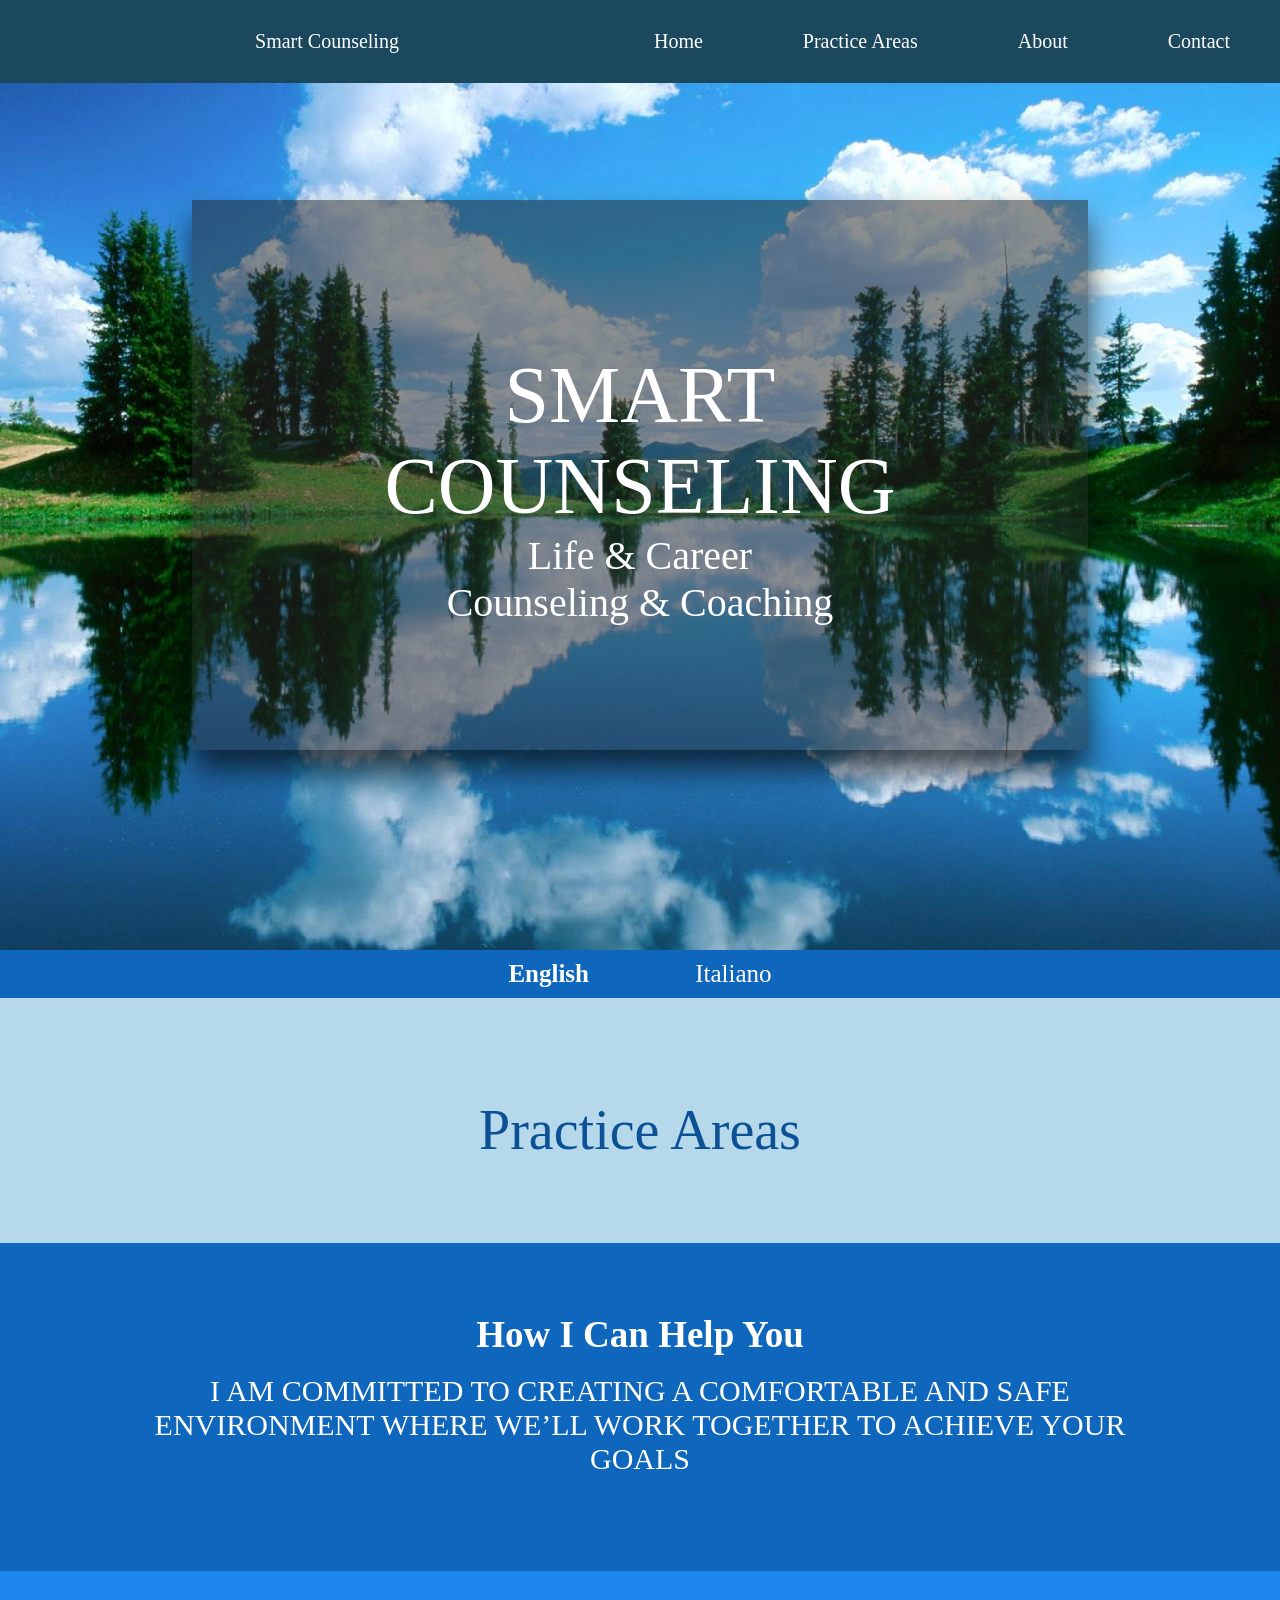
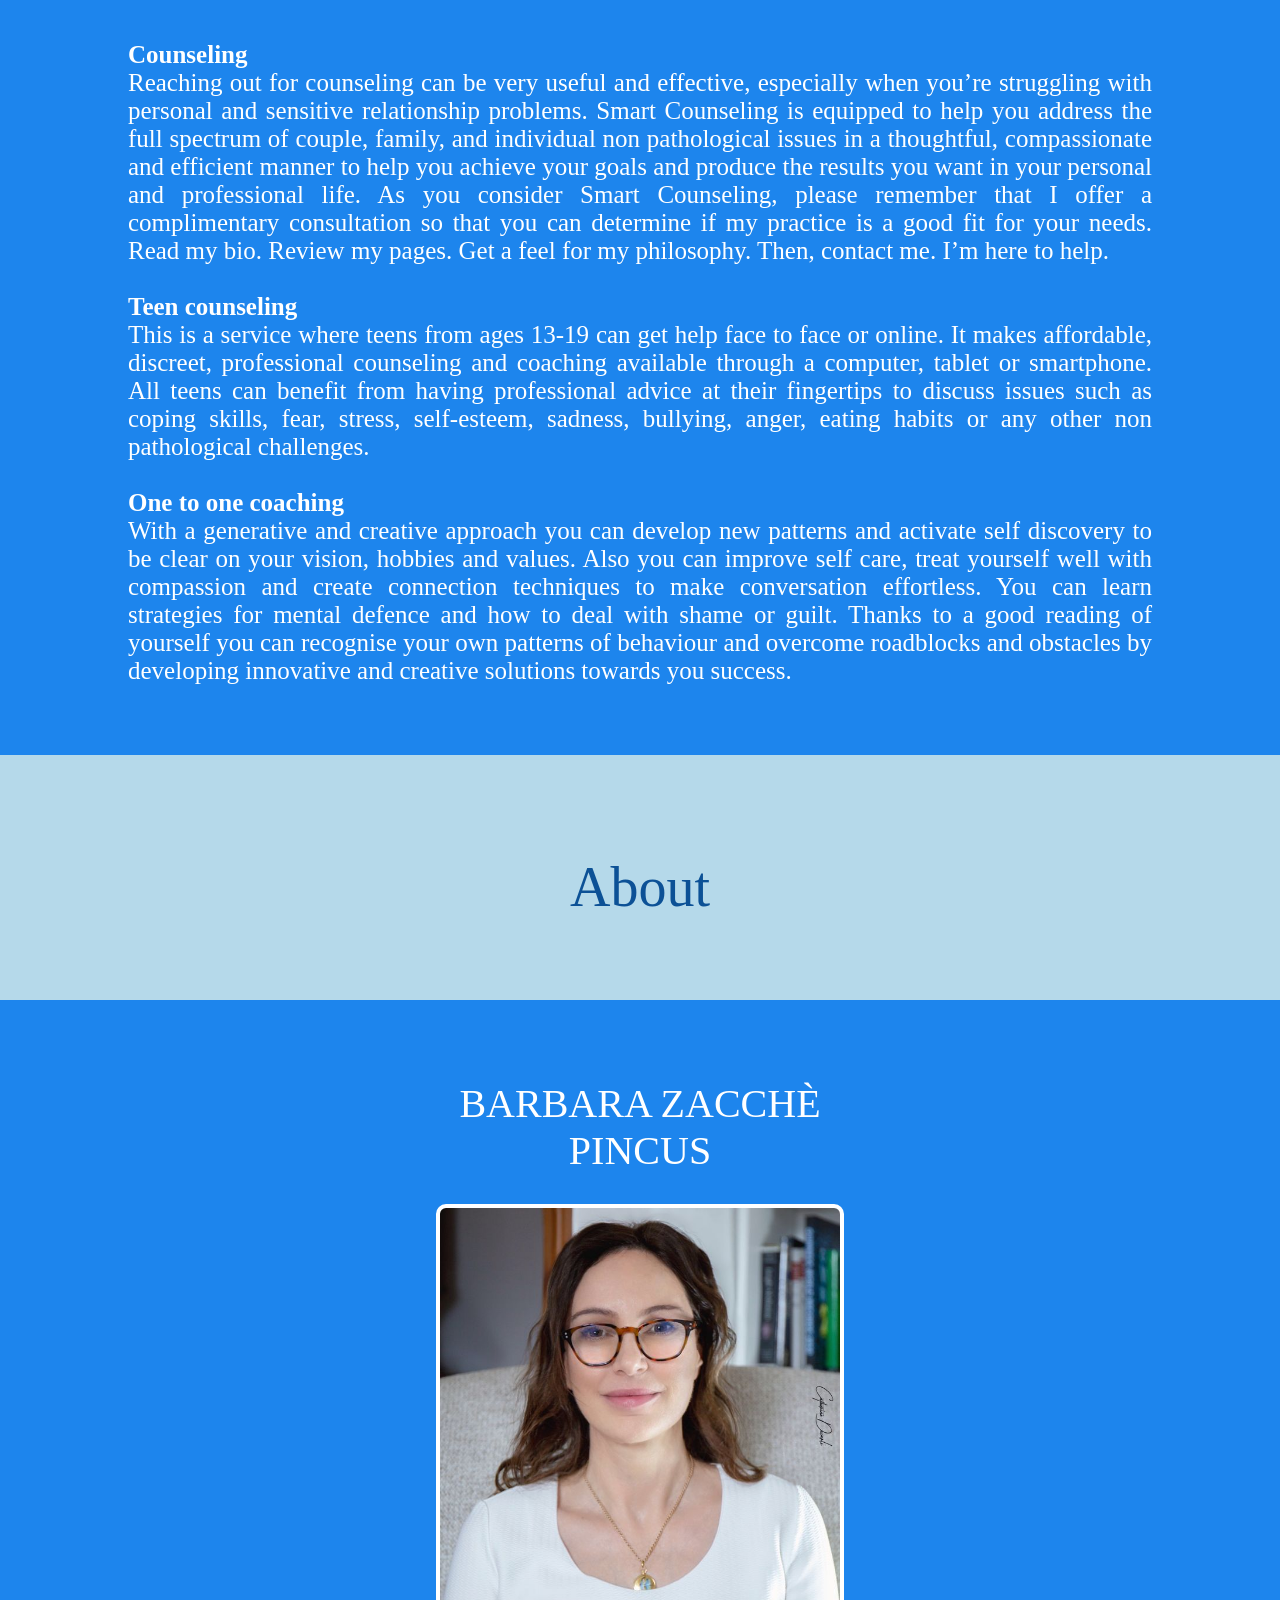
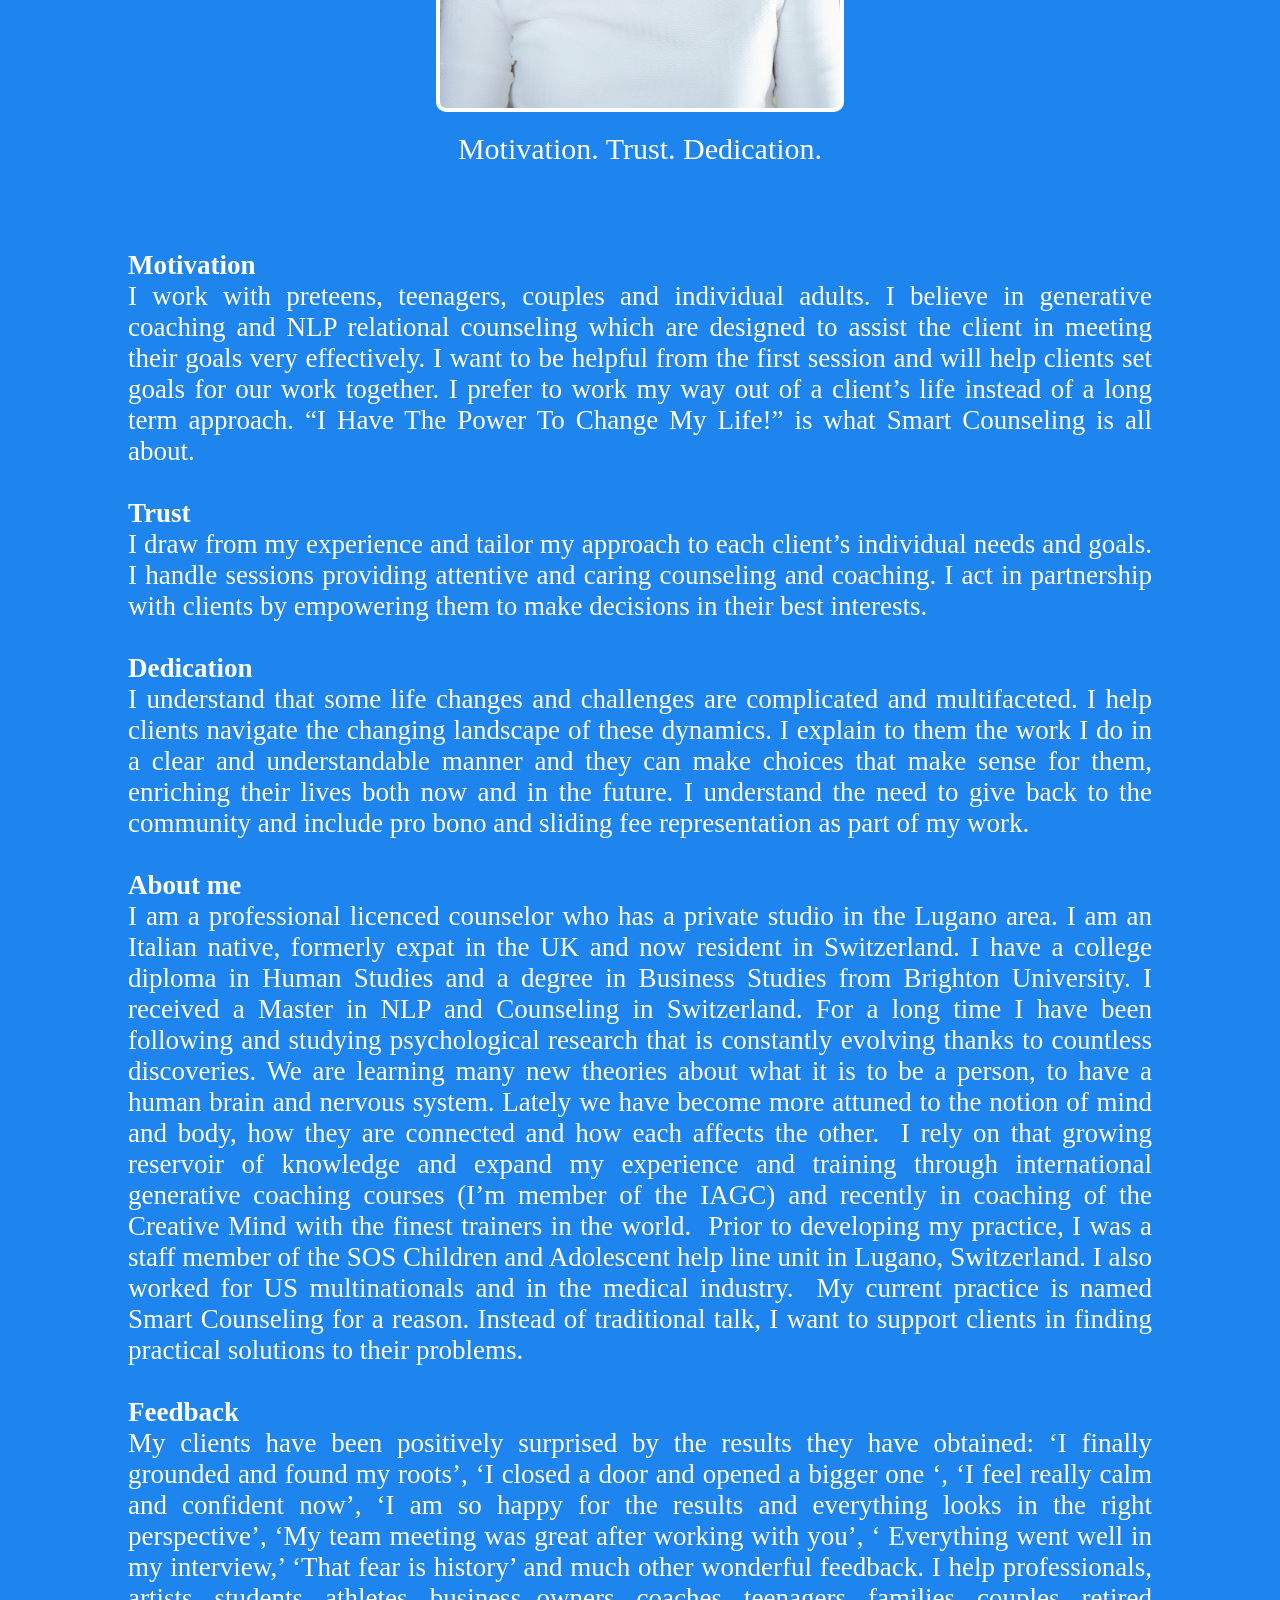
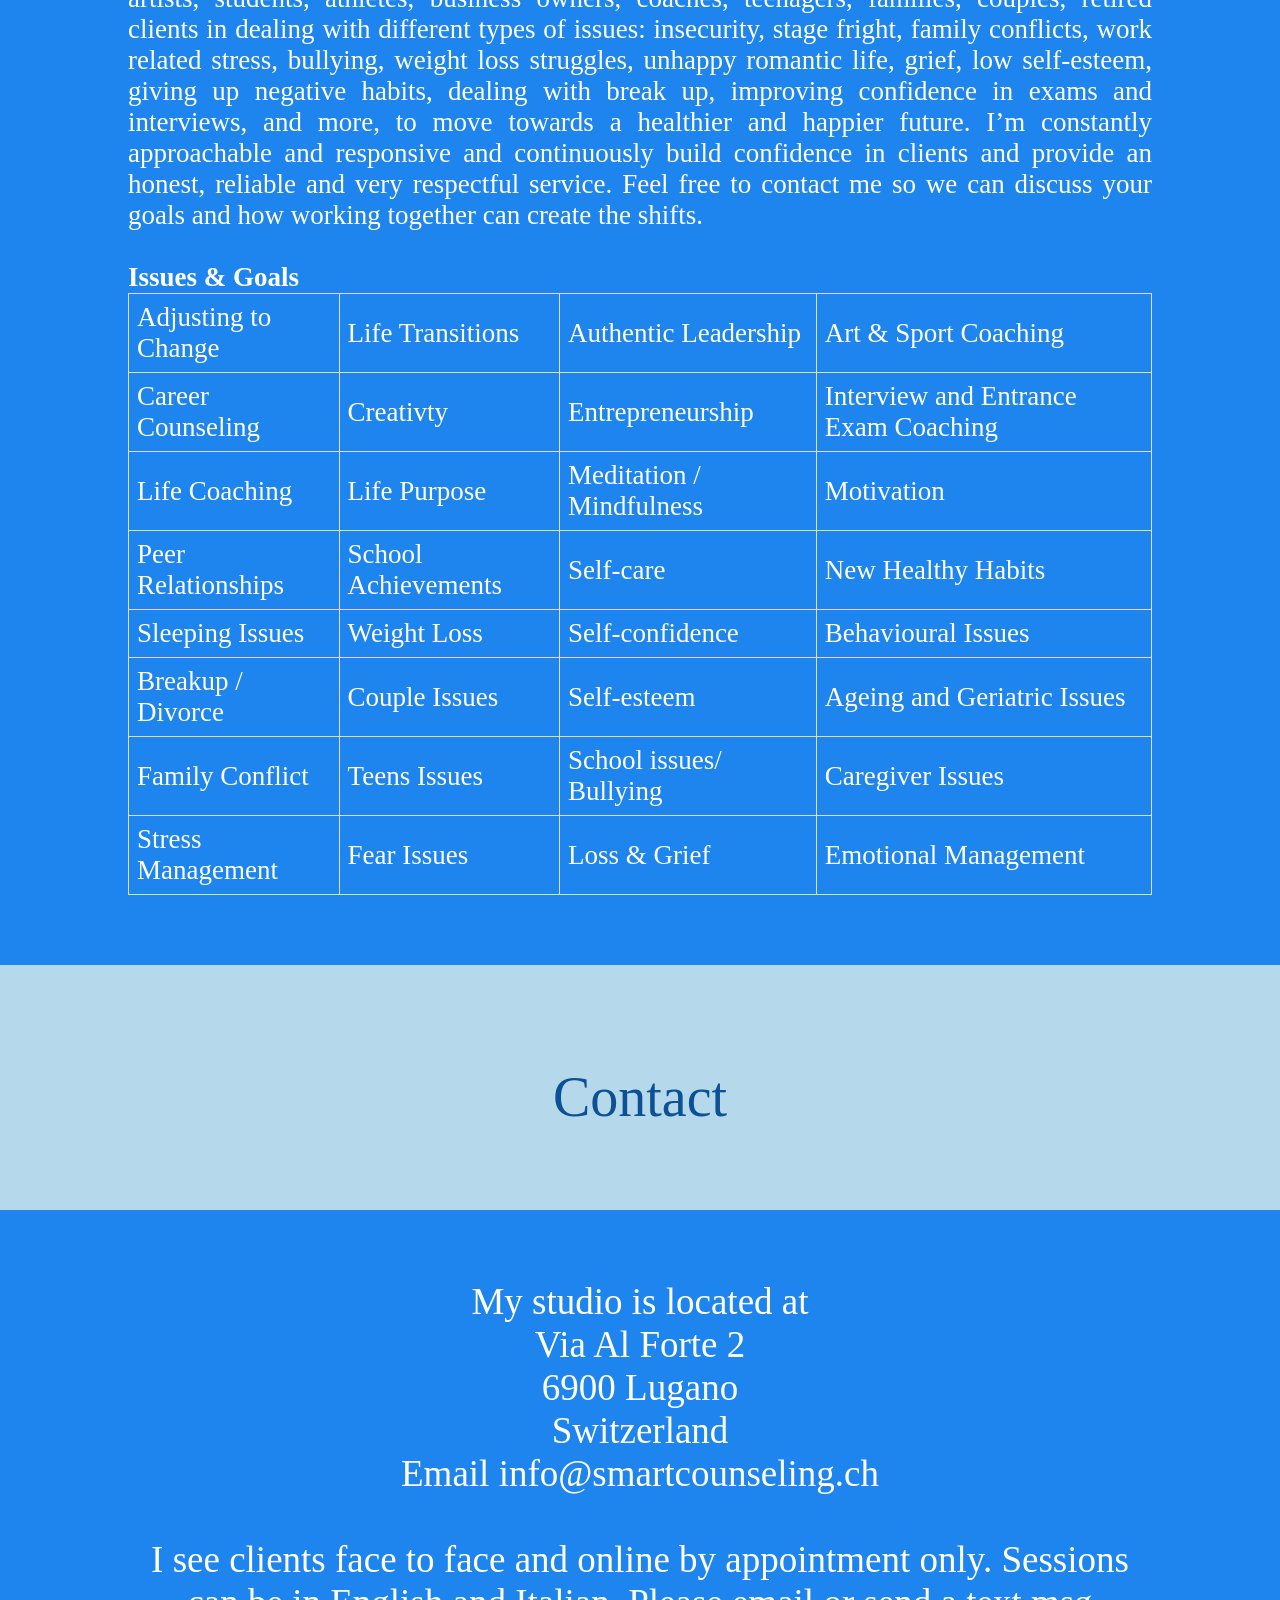
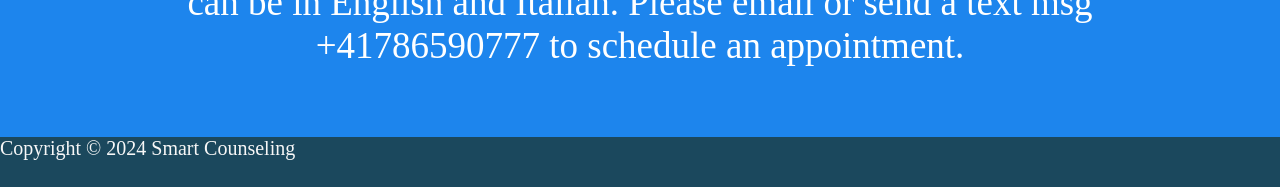
==== index.html @ 9018568b "Add files via upload" ====
<!DOCTYPE html>
<html>
  <head>
    <title>Smart Counseling</title>
    <meta name="description:" content="Counseling">
    <meta name="keywords:" content="counseling">
    <meta charset = "utf-8">
    <link rel="stylesheet" type="text/css" href="css/style.css">
  </head>
  <div center_mobile>
  <ul>
    <li><a class="active" href="#contact">Contact</a></li>
    <li><a href="#about">About</a></li>
    <li><a href="#practiceareas">Practice Areas</a></li>
    <li><a href="#home">Home</a></li>
    <li> <xc> Smart Counseling </xc></li>
  </ul>
</div>
<section id="home">
  <center>
    <div class="red">
      <div class="blue">
        <div class="purple">
          <h4>SMART COUNSELING</h4>
          <h5>
            Life & Career <br>Counseling & Coaching
          </h5>
        </div>
      </div>
    </div>
  </center>
</section>
<div class="language">
  <strong> English </strong> <a style="text-decoration:none;color:white" href="italian.html">Italiano </a>
</div>
<section id="practiceareas">
    <div class="section">
  </div>
</section>
  <center>
    <div class="white">
      <body> Practice Areas <br> </body>
    </div>
    <section class="help">
        <section class="black">
        <strong> How I Can Help You </strong> <br> </section> <br>
        <section class="black3">
          I AM COMMITTED TO CREATING A COMFORTABLE AND SAFE ENVIRONMENT
          WHERE WE’LL WORK TOGETHER TO ACHIEVE YOUR GOALS </section></section>
          <section class="gray">
        <section class="black2_ita">
<strong> Counseling </strong> <br>
Reaching out for counseling can be very useful and effective, especially when you’re struggling with
personal and sensitive relationship problems. Smart Counseling is equipped to help
you address the full spectrum of couple, family, and individual non pathological
issues in a thoughtful, compassionate and efficient manner to help you achieve your
goals and produce the results you want in your personal and professional life.
As you consider Smart Counseling, please remember that I offer a complimentary
consultation so that you can determine if my practice is a good fit for your needs.
Read my bio. Review my pages. Get a feel for my philosophy. Then, contact me. I’m
here to help.
<br><br>
<strong> Teen counseling </strong><br> This is a service where teens from ages 13-19 can get help face to face or
online. It makes affordable, discreet, professional counseling and coaching available
through a computer, tablet or smartphone. All teens can benefit from having
professional advice at their fingertips to discuss issues such as coping skills, fear,
stress, self-esteem, sadness, bullying, anger, eating habits or any other non
pathological challenges.<br><br>
<strong> One to one coaching</strong> <br>
With a generative and creative approach you can develop new patterns and
activate self discovery to be clear on your vision, hobbies and values. Also you can
improve self care, treat yourself well with compassion and create connection
techniques to make conversation effortless. You can learn strategies for mental
defence and how to deal with shame or guilt. Thanks to a good reading of yourself
you can recognise your own patterns of behaviour and overcome roadblocks and
obstacles by developing innovative and creative solutions towards you success.
</section>
    </section>
  </center>

  <section id="about">
      <div class="section">
    </div>
  </section>
  <center>
    <div class="white">
      <body> About <br> </body>
    </div>
    <div class="about">
      <div class="picturetext">
        BARBARA ZACCHÈ PINCUS
      </div>
      <div class="picture">
      </div>
      <div class="picturedesc">
        Motivation. Trust. Dedication. <br> </div> <br>
        <div class="black2">
          <strong> Motivation </strong><br>
I work with preteens, teenagers, couples and individual adults. I believe in generative
coaching and NLP relational counseling which are designed to assist the client in
meeting their goals very effectively. I want to be helpful from the first session and
will help clients set goals for our work together. I prefer to work my way out of a
client’s life instead of a long term approach. “I Have The Power To Change My
Life!” is what Smart Counseling is all about. <br><br>
<strong> Trust </strong> <br>
I draw from my experience and tailor my approach to each client’s individual needs
and goals. I handle sessions providing attentive and caring counseling and coaching. I act in
partnership with clients by empowering them to make decisions in their best interests.
<br><br>
<strong> Dedication </strong> <br>
I understand that some life changes and challenges are complicated and multifaceted.
I help clients navigate the changing landscape of these dynamics. I explain to them
the work I do in a clear and understandable manner and they can make choices that
make sense for them, enriching their lives both now and in the future.
I understand the need to give back to the community and include pro bono and sliding
fee representation as part of my work.
<br><br>
<strong> About me </strong> <br>
I am a professional licenced counselor who has a private studio in the Lugano area.

I am an Italian native, formerly expat in the UK and now resident in Switzerland.
I have a college diploma in Human Studies and a degree in Business Studies from Brighton University. I received a Master in NLP and Counseling in Switzerland.

For a long time I have been following and studying psychological research that is constantly evolving thanks to countless discoveries. We are learning many new theories about what it is to be a person, to have a human brain and nervous system.
 Lately we have become more attuned to the notion of mind and body, how they are connected and how each affects the other.  I rely on that growing reservoir of knowledge and expand my experience and training through international generative coaching courses (I’m member of the IAGC) and recently in coaching of the Creative Mind with the finest trainers in the world. 

Prior to developing my practice, I was a staff member of the SOS Children and Adolescent help line unit in Lugano, Switzerland. I also worked for US multinationals and in the medical industry.
 My current practice is named Smart Counseling for a reason. Instead of traditional talk, I want to support clients in finding practical solutions to their problems.<br><br>

<strong> Feedback </strong> <br>
My clients have been positively surprised by the results they have obtained: ‘I finally grounded and found my roots’, ‘I closed a door and opened a bigger one ‘, ‘I feel really calm and confident now’, ‘I am so happy for the results and everything looks in the right perspective’, ‘My team meeting was great after working with you’, ‘ Everything went well in my interview,’ ‘That fear is history’ and much other wonderful feedback.

I help professionals, artists, students, athletes, business owners, coaches, teenagers, families, couples, retired clients in dealing with different types of issues: insecurity, stage fright, family conflicts, work related stress, bullying, weight loss struggles, unhappy romantic life, grief, low self-esteem, giving up negative habits, dealing with break up, improving confidence in exams and interviews, and more, to move towards a healthier and happier future.

I’m constantly approachable and responsive and continuously build confidence in clients and provide an honest, reliable and very respectful service.
Feel free to contact me so we can discuss your goals and how working together can create the shifts.
<br><br>
<strong> Issues & Goals</strong> <br>
<table>
  <tr>
   <td>Adjusting to Change</td>
   <td>Life Transitions</td>
   <td>Authentic Leadership</td>
   <td>Art & Sport Coaching</td>
 </tr>
 <tr>
   <td>Career Counseling</td>
   <td>Creativty</td>
   <td>Entrepreneurship</td>
   <td>Interview and Entrance Exam Coaching</td>
 </tr>
 <tr>
   <td>Life Coaching</td>
   <td>Life Purpose</td>
   <td>Meditation / Mindfulness</td>
   <td>Motivation</td>
 </tr>
 <tr>
   <td>Peer Relationships</td>
   <td>School Achievements</td>
   <td>Self-care</td>
   <td>New Healthy Habits</td>
 </tr>

 <tr>
   <td>Sleeping Issues</td>
   <td>Weight Loss</td>
   <td>Self-confidence</td>
   <td>Behavioural Issues</td>
 </tr>

 <tr>
   <td>Breakup / Divorce</td>
   <td>Couple Issues</td>
   <td>Self-esteem</td>
   <td>Ageing and Geriatric Issues</td>
 </tr>

 <tr>
   <td>Family Conflict</td>
   <td>Teens Issues</td>
   <td>School issues/ Bullying</td>
   <td>Caregiver Issues</td>
 </tr>

 <tr>
   <td>Stress Management</td>
   <td>Fear Issues</td>
   <td>Loss & Grief</td>
   <td>Emotional Management</td>
 </tr>
</table>
      </div>
    </div>
  </center>

  <section id="contact">
      <div class="section">
    </div>
  </section>
  <center>
    <div class="white">
      <body> Contact <br> </body>
    </div>
    <div class="contact">
      <div class="black">
  My studio is located at <br>
  Via Al Forte 2<br>
  6900 Lugano<br>
  Switzerland<br>
  Email info@smartcounseling.ch<br><br>

  I see clients face to face and online by appointment only.  Sessions can be in English and Italian.  Please email or send a text msg +41786590777 to schedule an appointment.
      </div>
    </div>
  </center>

<footer id="main-footer">
  <p id="copyright">Copyright &copy; 2024 Smart Counseling</p>

</footer>

</html>
---- css/style.css ----
*{
	margin:0;
	padding:0;
}

html
{
	scroll-behavior:smooth;
}

body{
  background-color:#f3f3f3;
  font-family: "Garamond", serif ;
}

.language{
	font-size:25px;
	color:white;
	width:100%;
	text-align:center;
	background-color:#0F66BD;
	padding: 10px 0;
	word-spacing:4em;
}

.center_mobile
{
		z-index:1;
text-align:center;
width:100%;
display:inline-block;
background-color:red;
}

.red{
	padding-top:200px;
	background-image: url("../images/lago.jpg");
	height:750px;
	background-size:cover;
	background-position:center;
}

.blue{
	box-shadow: 0px 20px 30px 0px rgba(0, 0, 0, .7);
	padding-bottom:350px;
	background: rgba(35, 32, 35, .5);
	height:50px;
	width:70%;
	background-position:center;
	padding-top:150px;
}

.purple{
	height:50px;
	width:70%;
	padding-bottom:100px;
	color:white;
}
.purple h4{
	font-weight: normal;
	font-size:5em;
}

.purple h5{
	font-size:2.5em;
	font-weight: normal;
}

ul {
	width:100%;
	position: fixed;
	display:block;
	text-align: center;
	color: white;
	font-size:20px;
  list-style-type: none;
  margin: 0;
  padding: 0;
  overflow: hidden;
  background-color: #1B485D;
}

li a {
  float: right;
}

li xc{
	display: block;
	color: white;
	padding: 30px 50px;
}

li a {
  display: block;
  color: white;
  padding: 30px 50px;
  text-decoration: none;
}

li a:hover {
	transition:0.3s;
  background-color: #225c77;
}

.white{
	background-color:#B5D9EA;
	padding: 70px 0px;
	color:#0c5196;
	font-size:3.5em;
	height:75px;
	width:100%;
}

.help{
	background-color:#0F66BD;
	padding: 70px 0px;
	color:#333;
}

.gray{
	background-color:#1D85ED;
	padding: 70px 0px;
	color:#333;
	font-size:3.5em;
}

.gray_ita{
	background-color:#1D85ED;
	padding: 70px 0px;
	color:#333;
	font-size:3.5em;
}

.contact{
	background-color:#1D85ED;
	padding: 70px 0px;
	color:#333;
	font-size:3.5em;
}

.black{
	text-align:center;
	font-weight:normal;
	width:80%;
	color:white;
	font-size:37px;
}

.black2{
	text-align:justify;
	font-weight:normal;
	width:80%;
	color:white;
	font-size:25px;
}

.black2_ita{
	text-align:justify;
	font-weight:normal;
	width:80%;
	color:white;
	font-size:25px;
}


.black3{
	text-align:center;
	font-weight:normal;
	width:80%;
	color:white;
	font-size:25px;
	margin-bottom:25px;
}

.picture{
	border: 4px solid white;
	border-radius:10px;
	width:20%;
	padding-top:100px;
	background-image: url("../images/picture.jpg");
	height:300px;
	background-size:cover;
	background-position:center;
}

.about{
	background-color:#1D85ED;
	padding: 70px 0px;
	color:#333;
	font-size:3.5em;
}

.about_ita{
	background-color:#1D85ED;
	padding: 70px 0px;
	color:#333;
	font-size:3.5em;
}

.picturetext{
	padding-bottom:20px;
	color:white;
	margin:10px;
	width:40%;
	font-size:40px;
	font-family: "Garamond", serif;
}

.picturedesc{
	margin:20px;
	text-align:center;
	font-weight:normal;
	width:80%;
	color:white;
	font-size:30px;
}


.section{
	height:30px;
	background-color:#B5D9EA;
}

th, td {
  padding: 8px;
  text-align: left;
  border: 1px solid #ddd;
	border-spacing: 0 2px;
}

table {
  border-collapse: collapse;
  width: 100%;
}

#copyright{
	height:50px;
  background-color: #1B485D;
  font-family: "Garamond", serif;
  color:#f7f7f7;
  font-size:20px;
}

@media(min-width:1600px){
	.picture {
		height:300px;
		width:300px;
	}
}

	@media(max-width:1400px){
		.black2{
			font-size:27px;
		}
		.picture{
			height:400px;
			width:400px;
		}
		.black3{
			font-size:30px;
		}
	}

	@media(max-width:1100px){
		.language{
			font-size:45px;
		}
		#copyright{
			font-size: 50px;
			padding: 20px;
		}
		.picturetext{
			font-size:55px;
		}
		ul {
			height: 0px;
		}
		.picturedesc{
			font-size:50px;
		}
		.white{
			font-size:5em;
		}
		.black2{
			font-size:50px;
		}
		.black2_ita{
			font-size:50px;
		}
		.purple h4{
			font-size:3em;
		}
		.purple h5{
				font-size:2em;
		}
		.black3{
			font-size:55px;
		}
		.black {
			font-size:50px;
		}
	}

	@media(max-width:1000px){
		.red{
			padding-top:300px;
		}
		.blue {
			width:100%;
		}
		table, th,td{
			padding:0px;
			font-size:30px;
		}
		.purple h4{
			font-size:5em;
		}
		.purple {
			width:100%;
		}
		.purple h5{
				font-size:3.5em;
			}
		ul {
			font-size:28px;
		}
		li a{
			padding: 50px 50px;
		}
		li xc{
			width:0%;
			padding: 50px 50px;
			font-size:0px;
		}
	}

	@media(max-width:800px){
		.black2_ita{
			font-size:40px;
		}
		.black2{
			font-size:40px;
		}
		ul {
			font-size:20px;
		}
		li a{
			padding: 30px 25px;
		}
		li xc{
			padding: 30px 25px;
		}
		.purple h4{
			font-size:2.3em;
		}
		.purple h5{
				font-size:1.3em;
		}
		.black3{
			font-size:40px;
		}
	}


	@media(max-width:800px){
		table, th,td{
			padding:0px;
			font-size:18px;
		}
	}
	@media(max-width:550px){
		iframe{
			height:200px;
		}
		table, th,td{
			font-size:14px;
		}
	}
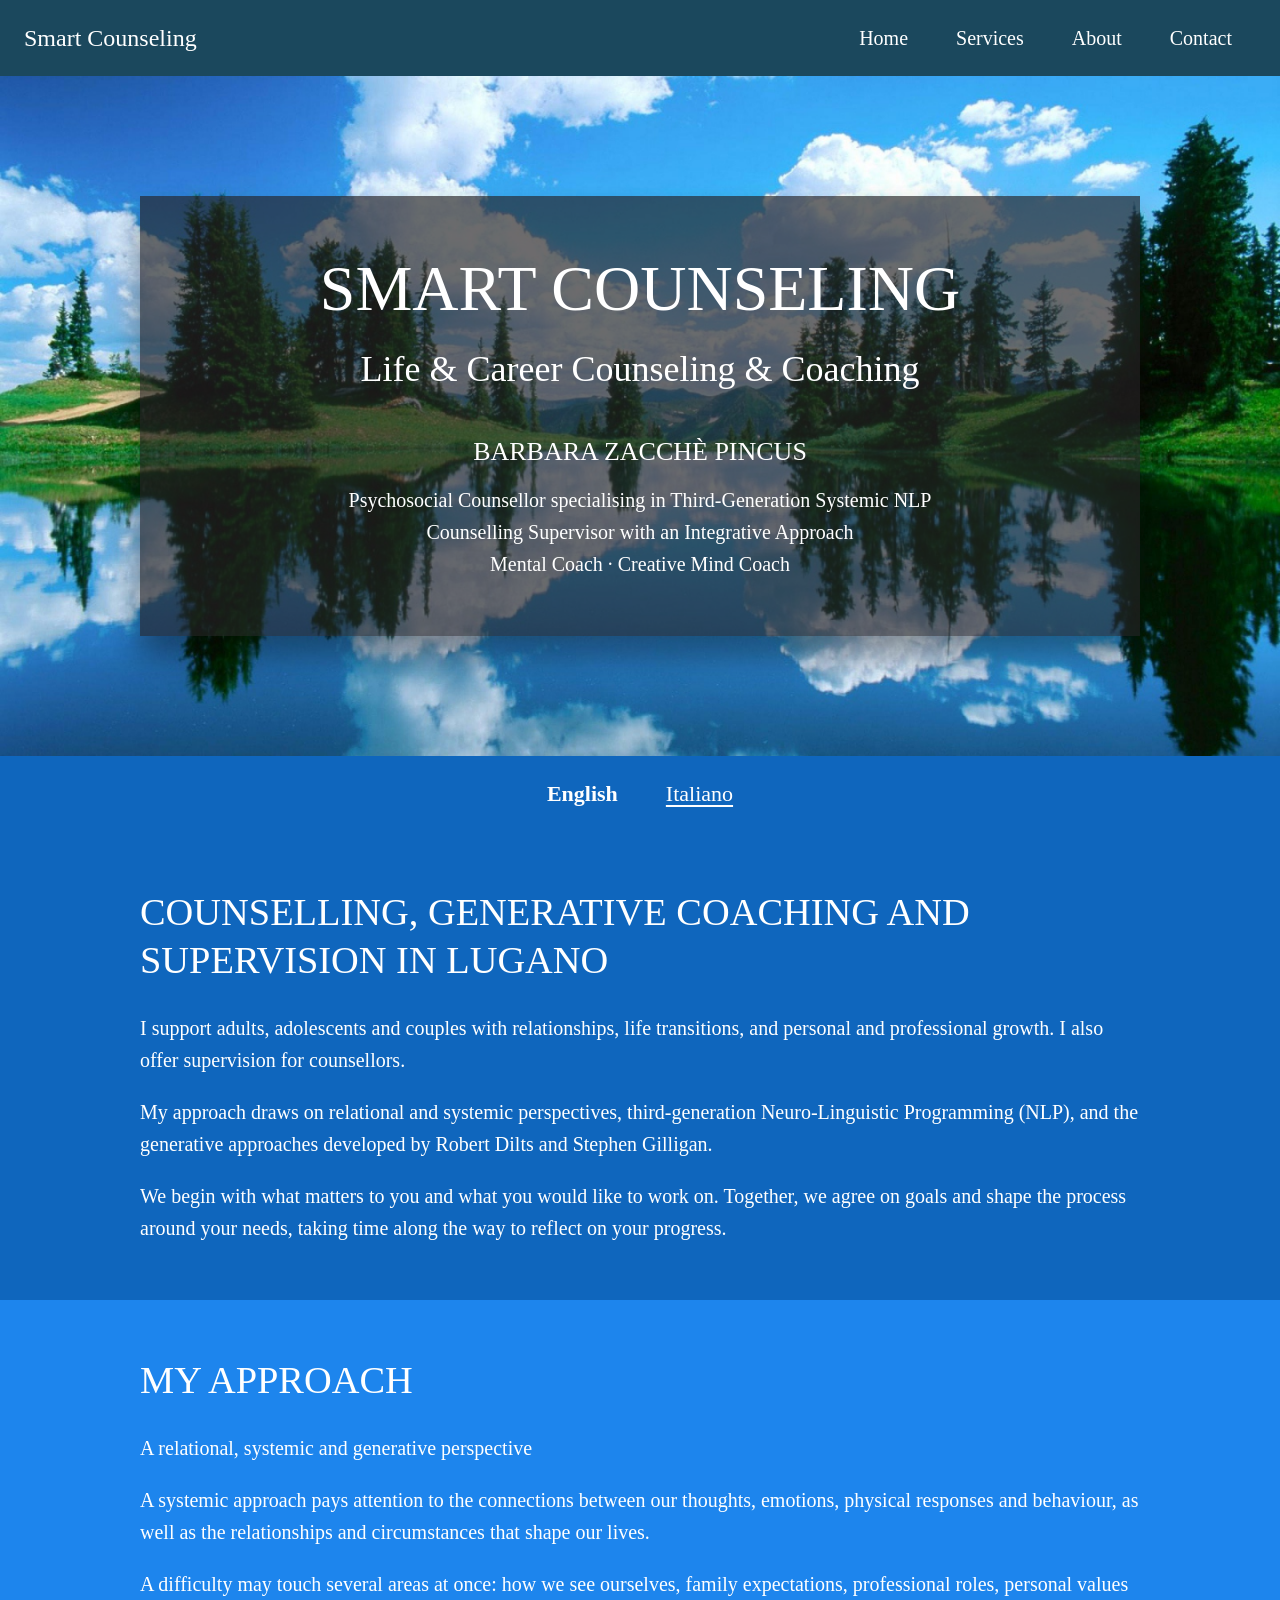
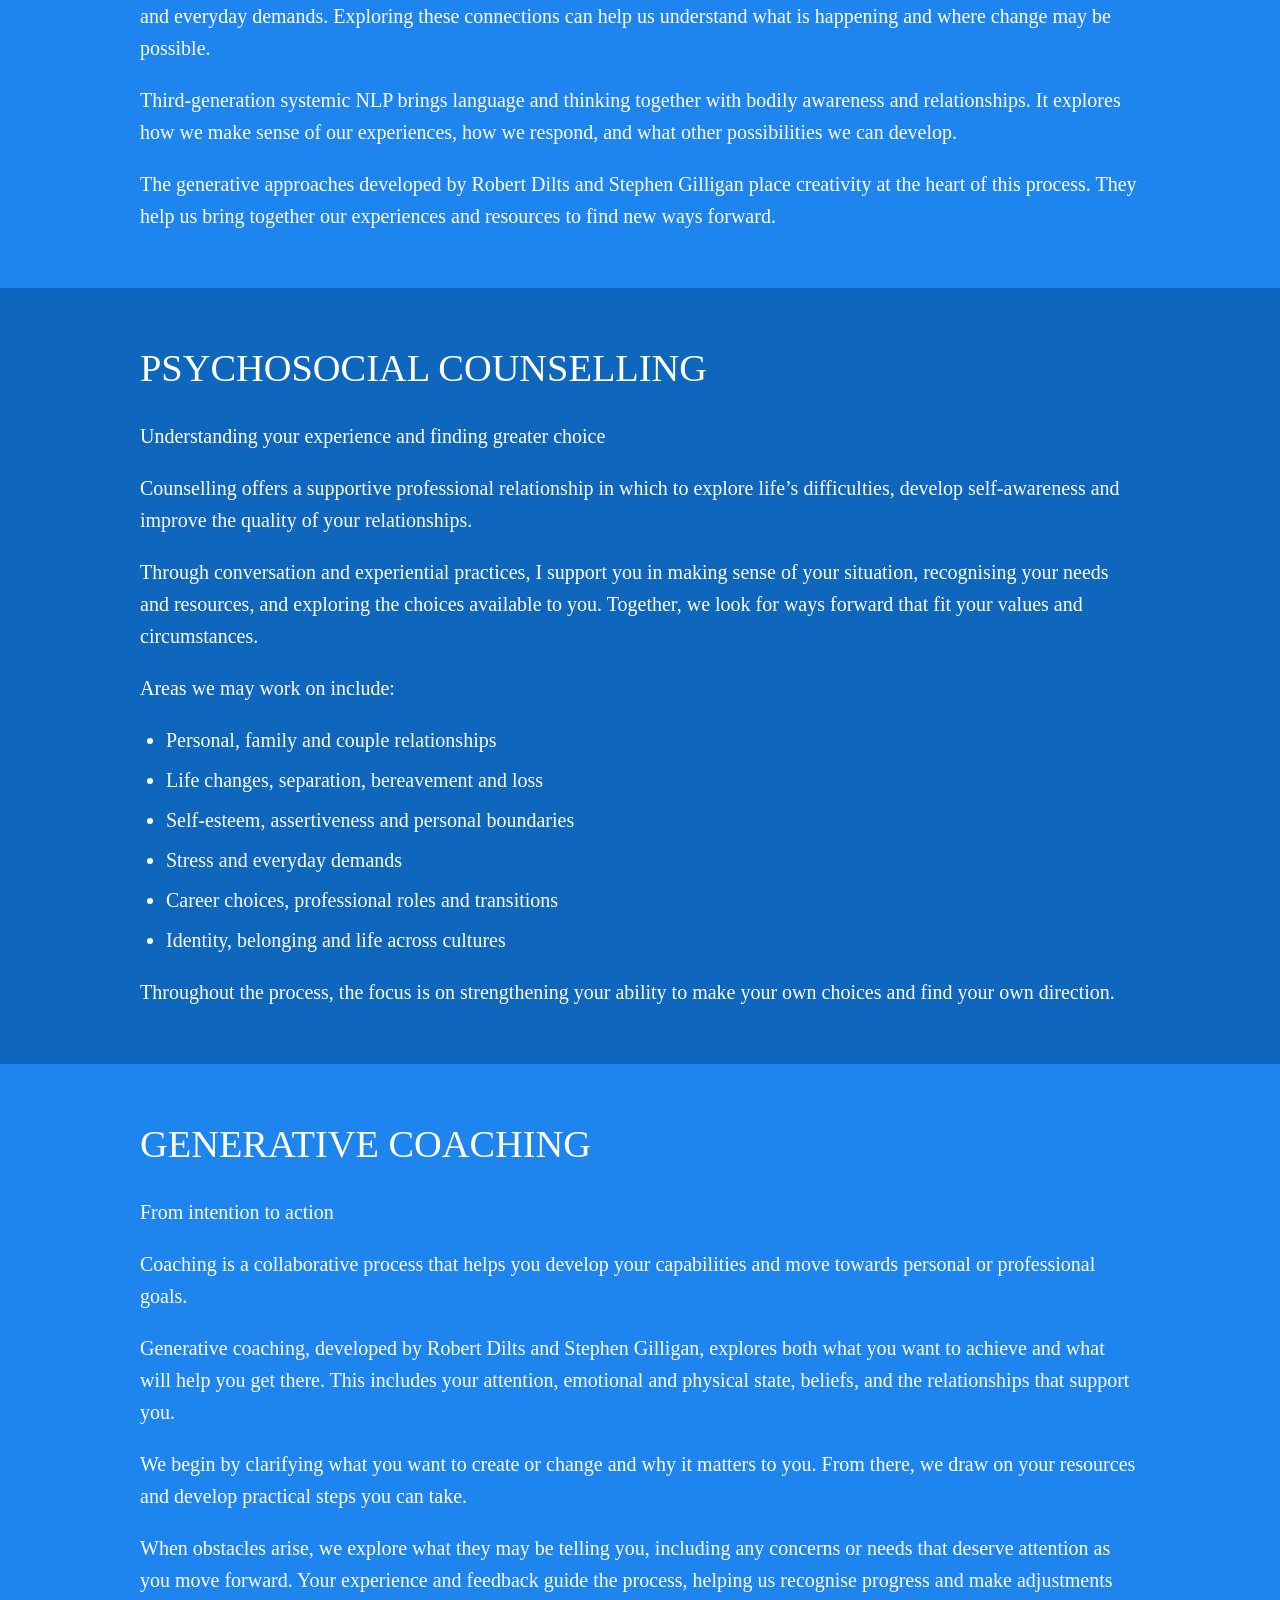
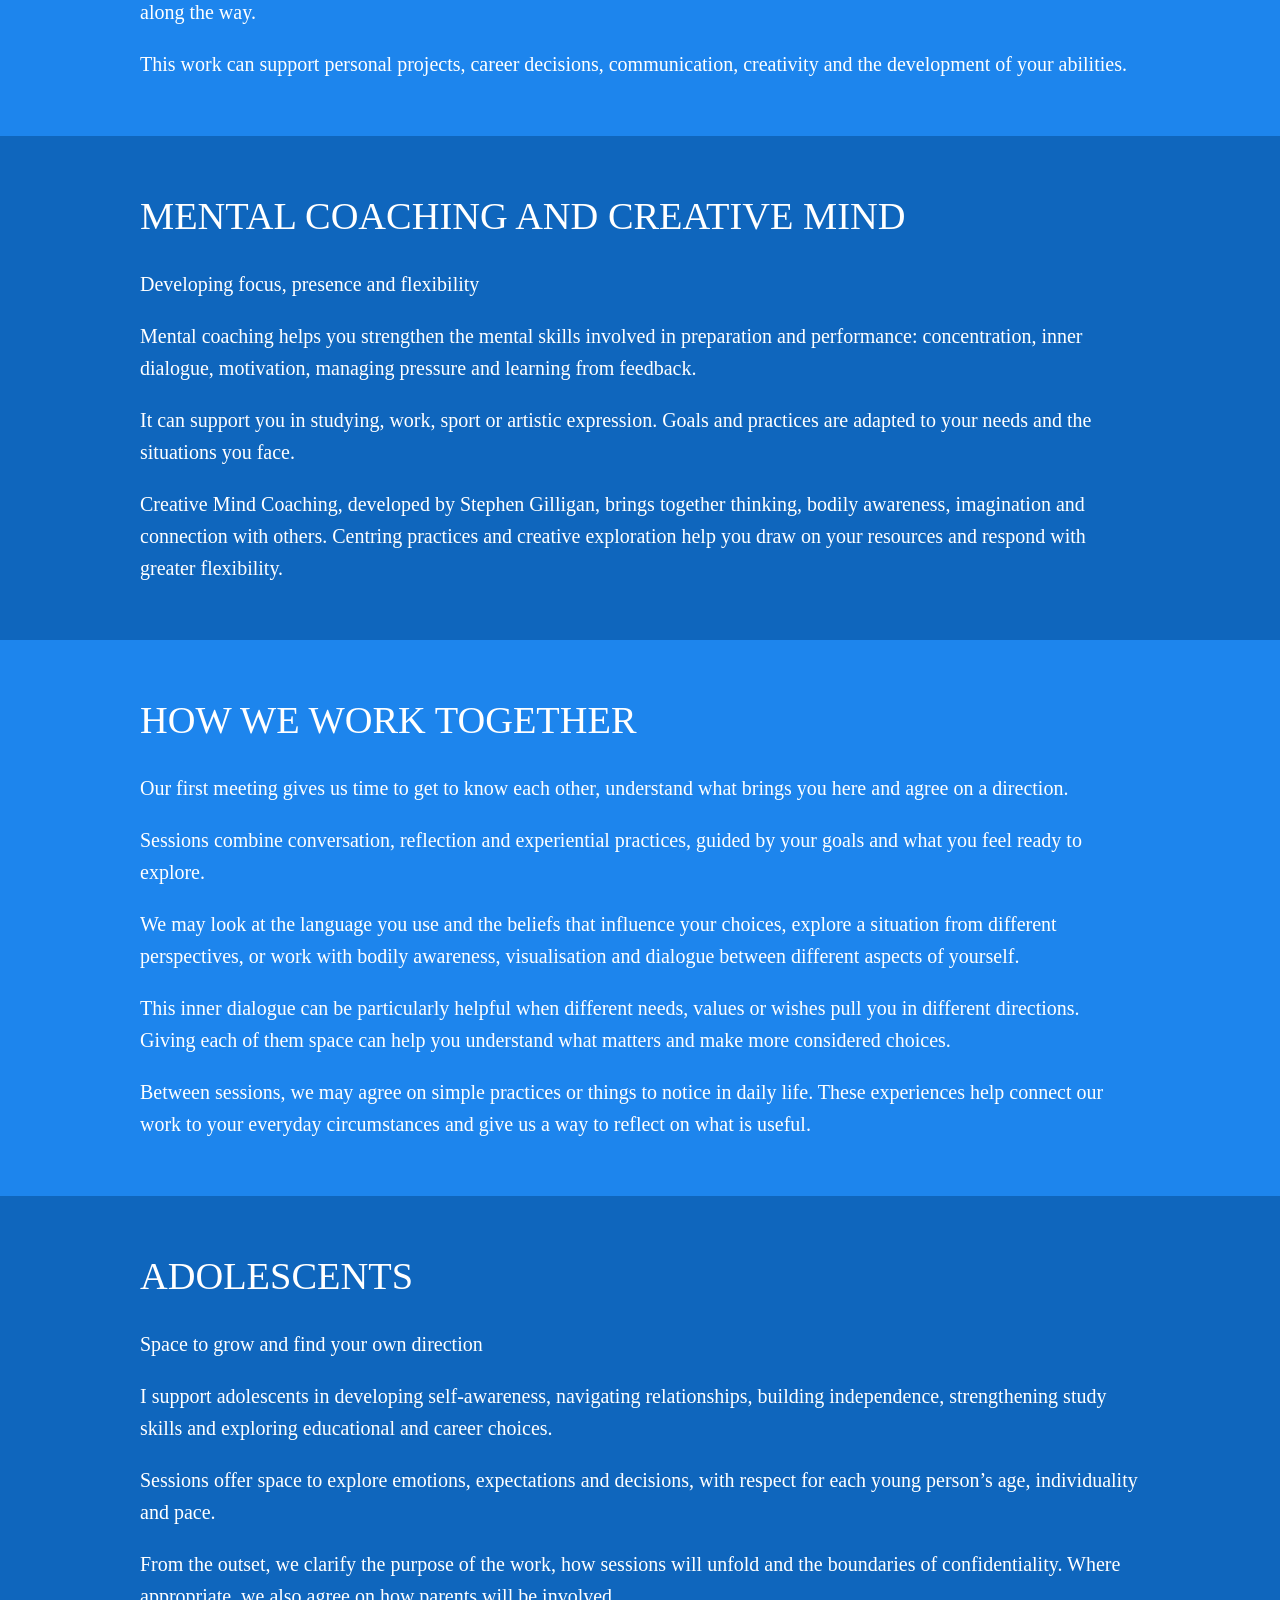
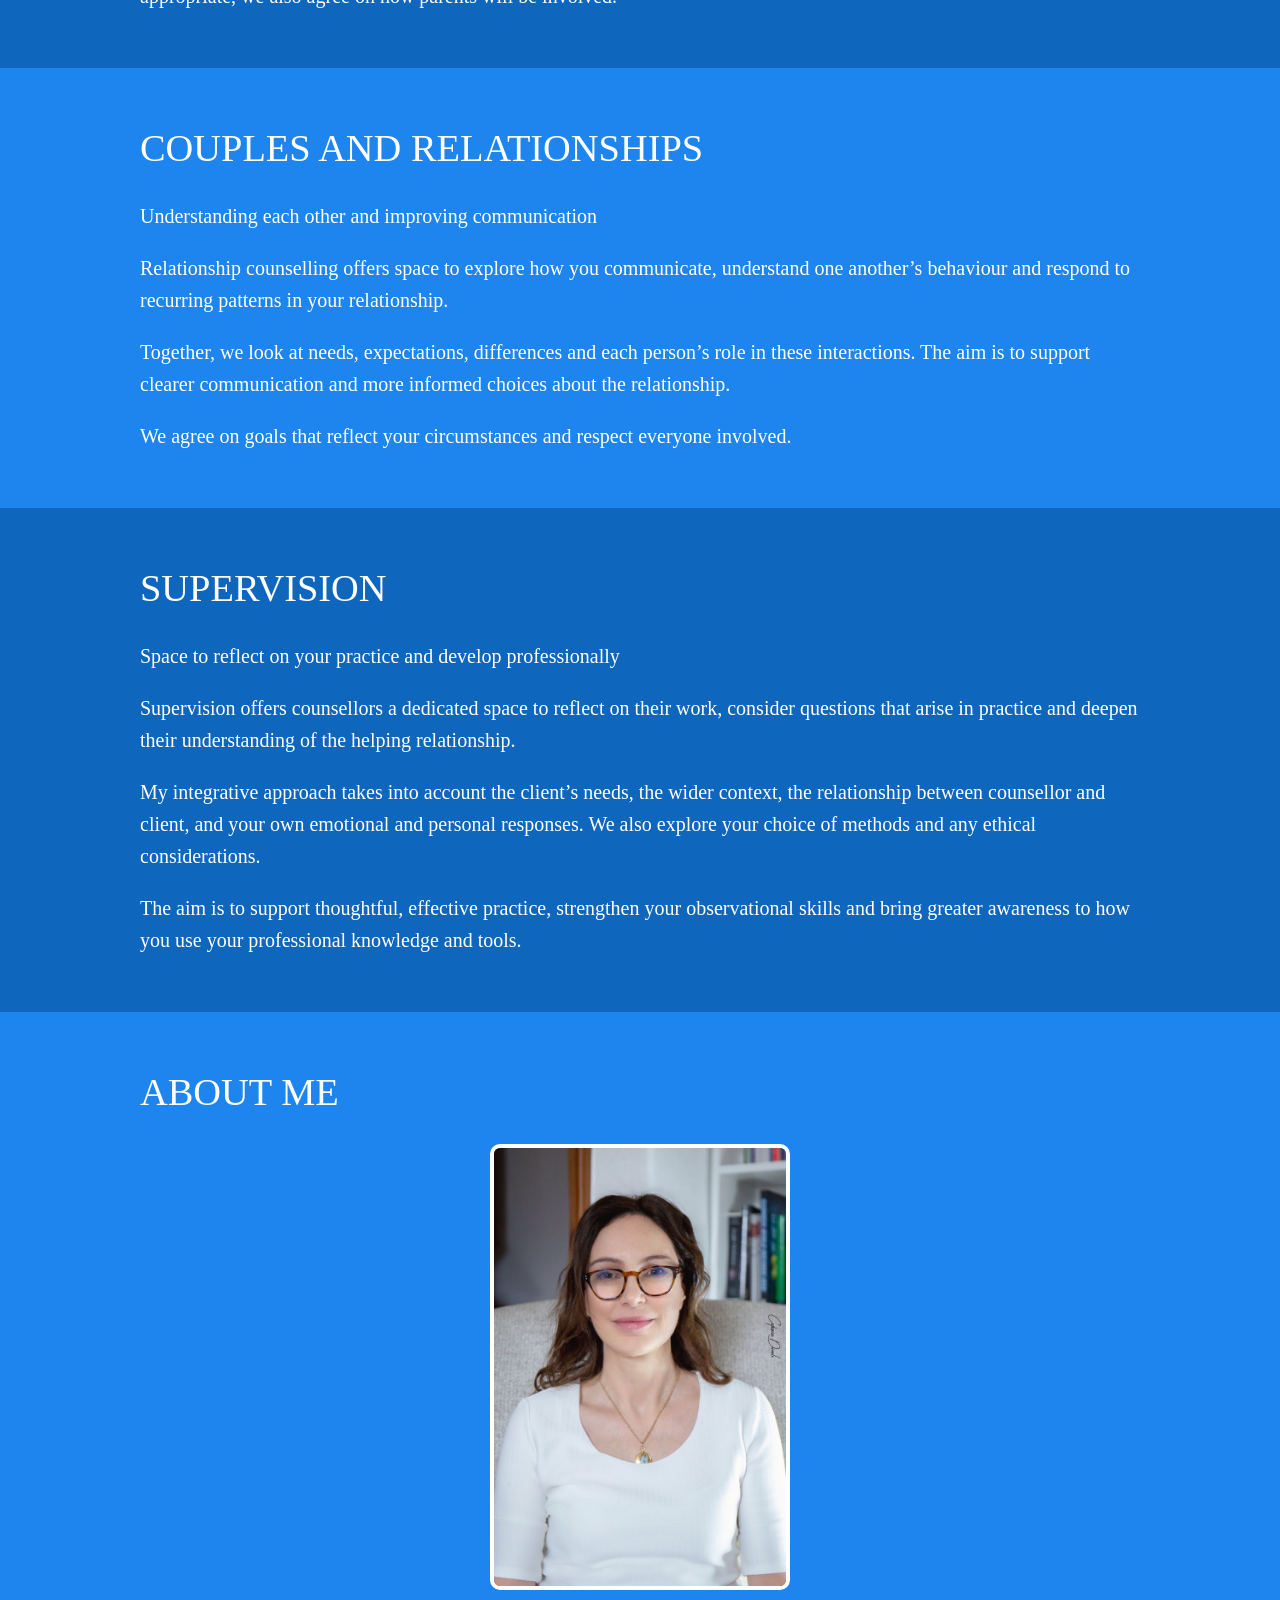
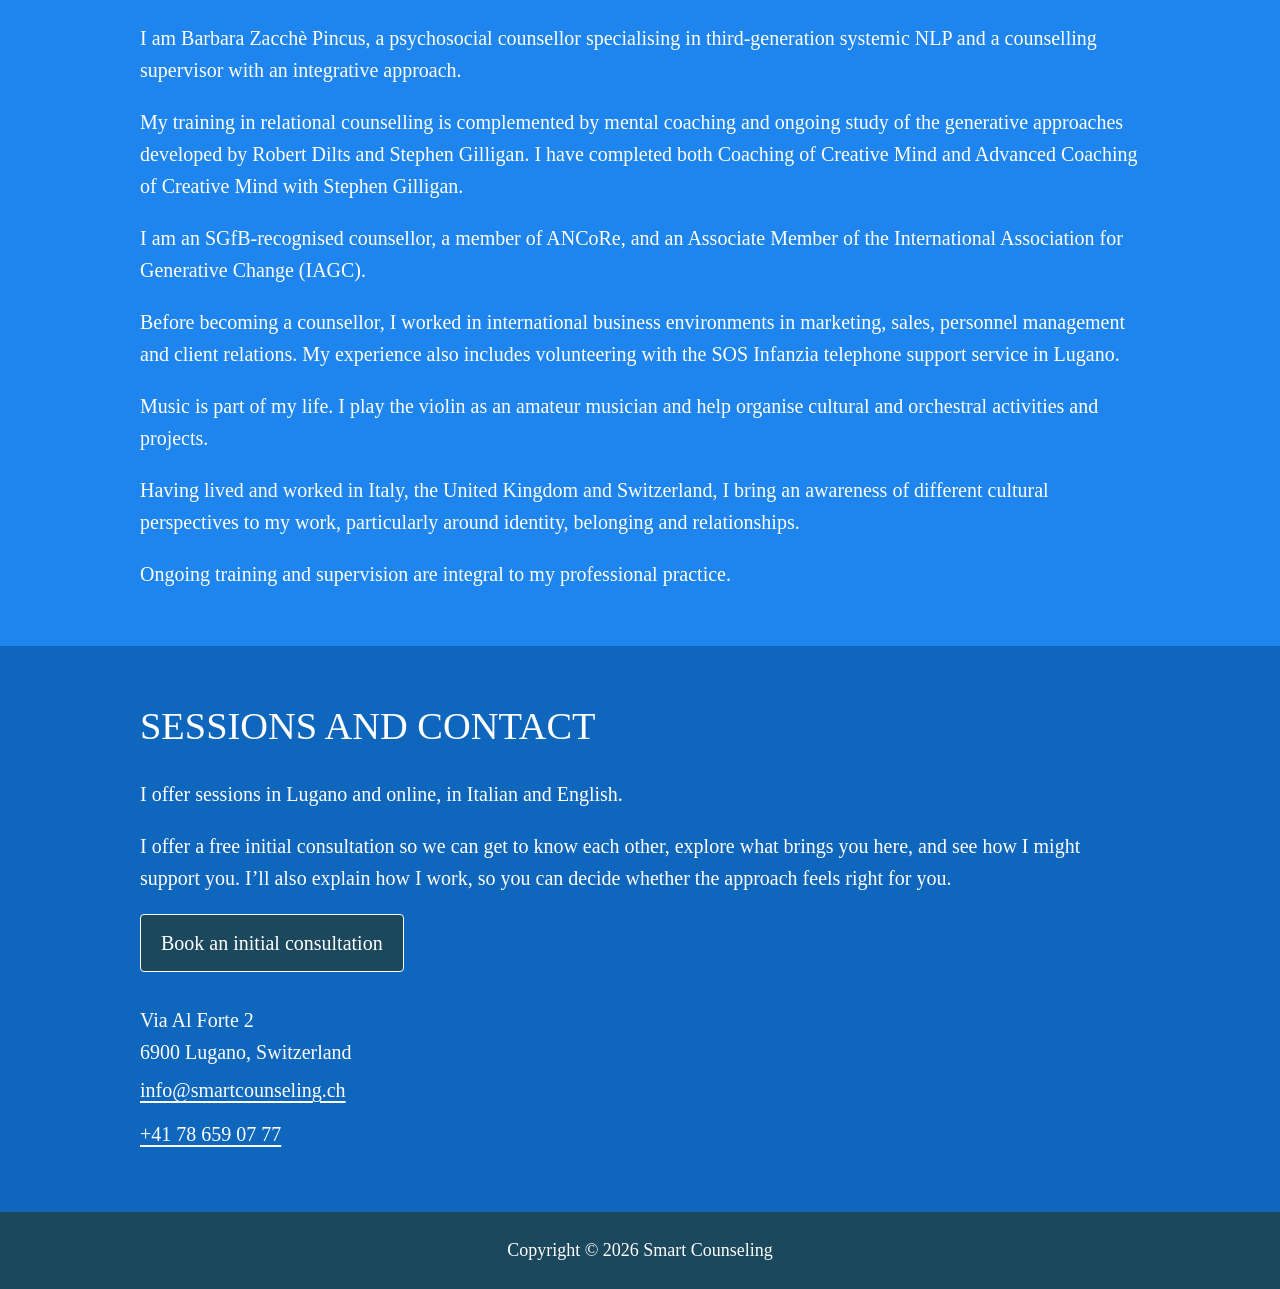
==== commit ea42b6b9: "Fix responsive mobile layout and update Italian and English website copy" ====
--- a/index.html
+++ b/index.html
@@ -1,223 +1,172 @@
-<!DOCTYPE html>
-<html>
-  <head>
-    <title>Smart Counseling</title>
-    <meta name="description:" content="Counseling">
-    <meta name="keywords:" content="counseling">
-    <meta charset = "utf-8">
-    <link rel="stylesheet" type="text/css" href="css/style.css">
-  </head>
-  <div center_mobile>
-  <ul>
-    <li><a class="active" href="#contact">Contact</a></li>
-    <li><a href="#about">About</a></li>
-    <li><a href="#practiceareas">Practice Areas</a></li>
-    <li><a href="#home">Home</a></li>
-    <li> <xc> Smart Counseling </xc></li>
-  </ul>
-</div>
-<section id="home">
-  <center>
-    <div class="red">
-      <div class="blue">
-        <div class="purple">
-          <h4>SMART COUNSELING</h4>
-          <h5>
-            Life & Career <br>Counseling & Coaching
-          </h5>
-        </div>
-      </div>
-    </div>
-  </center>
-</section>
-<div class="language">
-  <strong> English </strong> <a style="text-decoration:none;color:white" href="italian.html">Italiano </a>
-</div>
-<section id="practiceareas">
-    <div class="section">
-  </div>
-</section>
-  <center>
-    <div class="white">
-      <body> Practice Areas <br> </body>
-    </div>
-    <section class="help">
-        <section class="black">
-        <strong> How I Can Help You </strong> <br> </section> <br>
-        <section class="black3">
-          I AM COMMITTED TO CREATING A COMFORTABLE AND SAFE ENVIRONMENT
-          WHERE WE’LL WORK TOGETHER TO ACHIEVE YOUR GOALS </section></section>
-          <section class="gray">
-        <section class="black2_ita">
-<strong> Counseling </strong> <br>
-Reaching out for counseling can be very useful and effective, especially when you’re struggling with
-personal and sensitive relationship problems. Smart Counseling is equipped to help
-you address the full spectrum of couple, family, and individual non pathological
-issues in a thoughtful, compassionate and efficient manner to help you achieve your
-goals and produce the results you want in your personal and professional life.
-As you consider Smart Counseling, please remember that I offer a complimentary
-consultation so that you can determine if my practice is a good fit for your needs.
-Read my bio. Review my pages. Get a feel for my philosophy. Then, contact me. I’m
-here to help.
-<br><br>
-<strong> Teen counseling </strong><br> This is a service where teens from ages 13-19 can get help face to face or
-online. It makes affordable, discreet, professional counseling and coaching available
-through a computer, tablet or smartphone. All teens can benefit from having
-professional advice at their fingertips to discuss issues such as coping skills, fear,
-stress, self-esteem, sadness, bullying, anger, eating habits or any other non
-pathological challenges.<br><br>
-<strong> One to one coaching</strong> <br>
-With a generative and creative approach you can develop new patterns and
-activate self discovery to be clear on your vision, hobbies and values. Also you can
-improve self care, treat yourself well with compassion and create connection
-techniques to make conversation effortless. You can learn strategies for mental
-defence and how to deal with shame or guilt. Thanks to a good reading of yourself
-you can recognise your own patterns of behaviour and overcome roadblocks and
-obstacles by developing innovative and creative solutions towards you success.
-</section>
-    </section>
-  </center>
-
-  <section id="about">
-      <div class="section">
-    </div>
-  </section>
-  <center>
-    <div class="white">
-      <body> About <br> </body>
-    </div>
-    <div class="about">
-      <div class="picturetext">
-        BARBARA ZACCHÈ PINCUS
-      </div>
-      <div class="picture">
-      </div>
-      <div class="picturedesc">
-        Motivation. Trust. Dedication. <br> </div> <br>
-        <div class="black2">
-          <strong> Motivation </strong><br>
-I work with preteens, teenagers, couples and individual adults. I believe in generative
-coaching and NLP relational counseling which are designed to assist the client in
-meeting their goals very effectively. I want to be helpful from the first session and
-will help clients set goals for our work together. I prefer to work my way out of a
-client’s life instead of a long term approach. “I Have The Power To Change My
-Life!” is what Smart Counseling is all about. <br><br>
-<strong> Trust </strong> <br>
-I draw from my experience and tailor my approach to each client’s individual needs
-and goals. I handle sessions providing attentive and caring counseling and coaching. I act in
-partnership with clients by empowering them to make decisions in their best interests.
-<br><br>
-<strong> Dedication </strong> <br>
-I understand that some life changes and challenges are complicated and multifaceted.
-I help clients navigate the changing landscape of these dynamics. I explain to them
-the work I do in a clear and understandable manner and they can make choices that
-make sense for them, enriching their lives both now and in the future.
-I understand the need to give back to the community and include pro bono and sliding
-fee representation as part of my work.
-<br><br>
-<strong> About me </strong> <br>
-I am a professional licenced counselor who has a private studio in the Lugano area.
-
-I am an Italian native, formerly expat in the UK and now resident in Switzerland.
-I have a college diploma in Human Studies and a degree in Business Studies from Brighton University. I received a Master in NLP and Counseling in Switzerland.
-
-For a long time I have been following and studying psychological research that is constantly evolving thanks to countless discoveries. We are learning many new theories about what it is to be a person, to have a human brain and nervous system.
- Lately we have become more attuned to the notion of mind and body, how they are connected and how each affects the other.  I rely on that growing reservoir of knowledge and expand my experience and training through international generative coaching courses (I’m member of the IAGC) and recently in coaching of the Creative Mind with the finest trainers in the world. 
-
-Prior to developing my practice, I was a staff member of the SOS Children and Adolescent help line unit in Lugano, Switzerland. I also worked for US multinationals and in the medical industry.
- My current practice is named Smart Counseling for a reason. Instead of traditional talk, I want to support clients in finding practical solutions to their problems.<br><br>
-
-<strong> Feedback </strong> <br>
-My clients have been positively surprised by the results they have obtained: ‘I finally grounded and found my roots’, ‘I closed a door and opened a bigger one ‘, ‘I feel really calm and confident now’, ‘I am so happy for the results and everything looks in the right perspective’, ‘My team meeting was great after working with you’, ‘ Everything went well in my interview,’ ‘That fear is history’ and much other wonderful feedback.
-
-I help professionals, artists, students, athletes, business owners, coaches, teenagers, families, couples, retired clients in dealing with different types of issues: insecurity, stage fright, family conflicts, work related stress, bullying, weight loss struggles, unhappy romantic life, grief, low self-esteem, giving up negative habits, dealing with break up, improving confidence in exams and interviews, and more, to move towards a healthier and happier future.
-
-I’m constantly approachable and responsive and continuously build confidence in clients and provide an honest, reliable and very respectful service.
-Feel free to contact me so we can discuss your goals and how working together can create the shifts.
-<br><br>
-<strong> Issues & Goals</strong> <br>
-<table>
-  <tr>
-   <td>Adjusting to Change</td>
-   <td>Life Transitions</td>
-   <td>Authentic Leadership</td>
-   <td>Art & Sport Coaching</td>
- </tr>
- <tr>
-   <td>Career Counseling</td>
-   <td>Creativty</td>
-   <td>Entrepreneurship</td>
-   <td>Interview and Entrance Exam Coaching</td>
- </tr>
- <tr>
-   <td>Life Coaching</td>
-   <td>Life Purpose</td>
-   <td>Meditation / Mindfulness</td>
-   <td>Motivation</td>
- </tr>
- <tr>
-   <td>Peer Relationships</td>
-   <td>School Achievements</td>
-   <td>Self-care</td>
-   <td>New Healthy Habits</td>
- </tr>
-
- <tr>
-   <td>Sleeping Issues</td>
-   <td>Weight Loss</td>
-   <td>Self-confidence</td>
-   <td>Behavioural Issues</td>
- </tr>
-
- <tr>
-   <td>Breakup / Divorce</td>
-   <td>Couple Issues</td>
-   <td>Self-esteem</td>
-   <td>Ageing and Geriatric Issues</td>
- </tr>
-
- <tr>
-   <td>Family Conflict</td>
-   <td>Teens Issues</td>
-   <td>School issues/ Bullying</td>
-   <td>Caregiver Issues</td>
- </tr>
-
- <tr>
-   <td>Stress Management</td>
-   <td>Fear Issues</td>
-   <td>Loss & Grief</td>
-   <td>Emotional Management</td>
- </tr>
-</table>
-      </div>
-    </div>
-  </center>
-
-  <section id="contact">
-      <div class="section">
-    </div>
-  </section>
-  <center>
-    <div class="white">
-      <body> Contact <br> </body>
-    </div>
-    <div class="contact">
-      <div class="black">
-  My studio is located at <br>
-  Via Al Forte 2<br>
-  6900 Lugano<br>
-  Switzerland<br>
-  Email info@smartcounseling.ch<br><br>
-
-  I see clients face to face and online by appointment only.  Sessions can be in English and Italian.  Please email or send a text msg +41786590777 to schedule an appointment.
-      </div>
-    </div>
-  </center>
-
-<footer id="main-footer">
-  <p id="copyright">Copyright &copy; 2024 Smart Counseling</p>
-
-</footer>
-
-</html>
+<!doctype html>
+<html lang="en">
+<head>
+<meta charset="utf-8">
+<meta name="viewport" content="width=device-width, initial-scale=1">
+<title>Smart Counseling | Barbara Zacchè Pincus | Lugano</title>
+<meta name="description" content="I support adults, adolescents and couples with relationships, life transitions, and personal and professional growth. I also offer supervision for counsellors.">
+<link rel="stylesheet" href="css/style.css">
+<link rel="alternate" hreflang="en" href="index.html">
+<link rel="alternate" hreflang="it" href="italian.html">
+</head>
+<body>
+<a class="skip-link" href="#main">Skip to content</a>
+<header class="site-header">
+<a class="brand" href="#home">Smart Counseling</a>
+<nav aria-label="Main navigation">
+<ul>
+<li>
+<a href="#home">Home</a>
+</li>
+<li>
+<a href="#practiceareas">Services</a>
+</li>
+<li>
+<a href="#about">About</a>
+</li>
+<li>
+<a href="#contact">Contact</a>
+</li>
+</ul>
+</nav>
+</header>
+<main id="main">
+<section id="home" class="hero">
+<div class="hero-panel">
+<h1>SMART COUNSELING</h1>
+<p class="tagline">Life &amp; Career Counseling &amp; Coaching</p>
+<p class="name">BARBARA ZACCHÈ PINCUS</p>
+<p class="qualifications">Psychosocial Counsellor specialising in Third-Generation Systemic NLP<br>Counselling Supervisor with an Integrative Approach<br>Mental Coach · Creative Mind Coach</p>
+</div>
+</section>
+<nav class="language" aria-label="Language">
+<span aria-current="page" lang="en">English</span>
+<a href="italian.html" lang="it">Italiano</a>
+</nav>
+<section id="intro" class="content-section">
+<div class="content">
+<h2>COUNSELLING, GENERATIVE COACHING AND SUPERVISION IN LUGANO</h2>
+<p>I support adults, adolescents and couples with relationships, life transitions, and personal and professional growth. I also offer supervision for counsellors.</p>
+<p>My approach draws on relational and systemic perspectives, third-generation Neuro-Linguistic Programming (NLP), and the generative approaches developed by Robert Dilts and Stephen Gilligan.</p>
+<p>We begin with what matters to you and what you would like to work on. Together, we agree on goals and shape the process around your needs, taking time along the way to reflect on your progress.</p>
+</div>
+</section>
+<section id="practiceareas" class="content-section">
+<div class="content">
+<h2>MY APPROACH</h2>
+<p>A relational, systemic and generative perspective</p>
+<p>A systemic approach pays attention to the connections between our thoughts, emotions, physical responses and behaviour, as well as the relationships and circumstances that shape our lives.</p>
+<p>A difficulty may touch several areas at once: how we see ourselves, family expectations, professional roles, personal values and everyday demands. Exploring these connections can help us understand what is happening and where change may be possible.</p>
+<p>Third-generation systemic NLP brings language and thinking together with bodily awareness and relationships. It explores how we make sense of our experiences, how we respond, and what other possibilities we can develop.</p>
+<p>The generative approaches developed by Robert Dilts and Stephen Gilligan place creativity at the heart of this process. They help us bring together our experiences and resources to find new ways forward.</p>
+</div>
+</section>
+<section id="section-2" class="content-section">
+<div class="content">
+<h2>PSYCHOSOCIAL COUNSELLING</h2>
+<p>Understanding your experience and finding greater choice</p>
+<p>Counselling offers a supportive professional relationship in which to explore life’s difficulties, develop self-awareness and improve the quality of your relationships.</p>
+<p>Through conversation and experiential practices, I support you in making sense of your situation, recognising your needs and resources, and exploring the choices available to you. Together, we look for ways forward that fit your values and circumstances.</p>
+<p>Areas we may work on include:</p>
+<ul class="topics">
+<li>Personal, family and couple relationships</li>
+<li>Life changes, separation, bereavement and loss</li>
+<li>Self-esteem, assertiveness and personal boundaries</li>
+<li>Stress and everyday demands</li>
+<li>Career choices, professional roles and transitions</li>
+<li>Identity, belonging and life across cultures</li>
+</ul>
+<p>Throughout the process, the focus is on strengthening your ability to make your own choices and find your own direction.</p>
+</div>
+</section>
+<section id="section-3" class="content-section">
+<div class="content">
+<h2>GENERATIVE COACHING</h2>
+<p>From intention to action</p>
+<p>Coaching is a collaborative process that helps you develop your capabilities and move towards personal or professional goals.</p>
+<p>Generative coaching, developed by Robert Dilts and Stephen Gilligan, explores both what you want to achieve and what will help you get there. This includes your attention, emotional and physical state, beliefs, and the relationships that support you.</p>
+<p>We begin by clarifying what you want to create or change and why it matters to you. From there, we draw on your resources and develop practical steps you can take.</p>
+<p>When obstacles arise, we explore what they may be telling you, including any concerns or needs that deserve attention as you move forward. Your experience and feedback guide the process, helping us recognise progress and make adjustments along the way.</p>
+<p>This work can support personal projects, career decisions, communication, creativity and the development of your abilities.</p>
+</div>
+</section>
+<section id="section-4" class="content-section">
+<div class="content">
+<h2>MENTAL COACHING AND CREATIVE MIND</h2>
+<p>Developing focus, presence and flexibility</p>
+<p>Mental coaching helps you strengthen the mental skills involved in preparation and performance: concentration, inner dialogue, motivation, managing pressure and learning from feedback.</p>
+<p>It can support you in studying, work, sport or artistic expression. Goals and practices are adapted to your needs and the situations you face.</p>
+<p>Creative Mind Coaching, developed by Stephen Gilligan, brings together thinking, bodily awareness, imagination and connection with others. Centring practices and creative exploration help you draw on your resources and respond with greater flexibility.</p>
+</div>
+</section>
+<section id="section-5" class="content-section">
+<div class="content">
+<h2>HOW WE WORK TOGETHER</h2>
+<p>Our first meeting gives us time to get to know each other, understand what brings you here and agree on a direction.</p>
+<p>Sessions combine conversation, reflection and experiential practices, guided by your goals and what you feel ready to explore.</p>
+<p>We may look at the language you use and the beliefs that influence your choices, explore a situation from different perspectives, or work with bodily awareness, visualisation and dialogue between different aspects of yourself.</p>
+<p>This inner dialogue can be particularly helpful when different needs, values or wishes pull you in different directions. Giving each of them space can help you understand what matters and make more considered choices.</p>
+<p>Between sessions, we may agree on simple practices or things to notice in daily life. These experiences help connect our work to your everyday circumstances and give us a way to reflect on what is useful.</p>
+</div>
+</section>
+<section id="section-6" class="content-section">
+<div class="content">
+<h2>ADOLESCENTS</h2>
+<p>Space to grow and find your own direction</p>
+<p>I support adolescents in developing self-awareness, navigating relationships, building independence, strengthening study skills and exploring educational and career choices.</p>
+<p>Sessions offer space to explore emotions, expectations and decisions, with respect for each young person’s age, individuality and pace.</p>
+<p>From the outset, we clarify the purpose of the work, how sessions will unfold and the boundaries of confidentiality. Where appropriate, we also agree on how parents will be involved.</p>
+</div>
+</section>
+<section id="section-7" class="content-section">
+<div class="content">
+<h2>COUPLES AND RELATIONSHIPS</h2>
+<p>Understanding each other and improving communication</p>
+<p>Relationship counselling offers space to explore how you communicate, understand one another’s behaviour and respond to recurring patterns in your relationship.</p>
+<p>Together, we look at needs, expectations, differences and each person’s role in these interactions. The aim is to support clearer communication and more informed choices about the relationship.</p>
+<p>We agree on goals that reflect your circumstances and respect everyone involved.</p>
+</div>
+</section>
+<section id="section-8" class="content-section">
+<div class="content">
+<h2>SUPERVISION</h2>
+<p>Space to reflect on your practice and develop professionally</p>
+<p>Supervision offers counsellors a dedicated space to reflect on their work, consider questions that arise in practice and deepen their understanding of the helping relationship.</p>
+<p>My integrative approach takes into account the client’s needs, the wider context, the relationship between counsellor and client, and your own emotional and personal responses. We also explore your choice of methods and any ethical considerations.</p>
+<p>The aim is to support thoughtful, effective practice, strengthen your observational skills and bring greater awareness to how you use your professional knowledge and tools.</p>
+</div>
+</section>
+<section id="about" class="content-section">
+<div class="content">
+<h2>ABOUT ME</h2>
+<img class="portrait" src="images/picture.jpg" alt="Barbara Zacchè Pincus" loading="lazy">
+<p>I am Barbara Zacchè Pincus, a psychosocial counsellor specialising in third-generation systemic NLP and a counselling supervisor with an integrative approach.</p>
+<p>My training in relational counselling is complemented by mental coaching and ongoing study of the generative approaches developed by Robert Dilts and Stephen Gilligan. I have completed both Coaching of Creative Mind and Advanced Coaching of Creative Mind with Stephen Gilligan.</p>
+<p>I am an SGfB-recognised counsellor, a member of ANCoRe, and an Associate Member of the International Association for Generative Change (IAGC).</p>
+<p>Before becoming a counsellor, I worked in international business environments in marketing, sales, personnel management and client relations. My experience also includes volunteering with the SOS Infanzia telephone support service in Lugano.</p>
+<p>Music is part of my life. I play the violin as an amateur musician and help organise cultural and orchestral activities and projects.</p>
+<p>Having lived and worked in Italy, the United Kingdom and Switzerland, I bring an awareness of different cultural perspectives to my work, particularly around identity, belonging and relationships.</p>
+<p>Ongoing training and supervision are integral to my professional practice.</p>
+</div>
+</section>
+<section id="contact" class="content-section">
+<div class="content">
+<h2>SESSIONS AND CONTACT</h2>
+<p>I offer sessions in Lugano and online, in Italian and English.</p>
+<p>I offer a free initial consultation so we can get to know each other, explore what brings you here, and see how I might support you. I’ll also explain how I work, so you can decide whether the approach feels right for you.</p>
+<p>
+<a class="button" href="mailto:info@smartcounseling.ch">Book an initial consultation</a>
+</p>
+<address>Via Al Forte 2<br>6900 Lugano, Switzerland<br>
+<a href="mailto:info@smartcounseling.ch">info@smartcounseling.ch</a>
+<br>
+<a href="tel:+41786590777">+41 78 659 07 77</a>
+</address>
+</div>
+</section>
+</main>
+<footer>
+<p>Copyright &copy; 2026 Smart Counseling</p>
+</footer>
+</body>
+</html>
--- a/css/style.css
+++ b/css/style.css
@@ -1,380 +1,51 @@
-
-
-*{
-	margin:0;
-	padding:0;
-}
-
-html
-{
-	scroll-behavior:smooth;
-}
-
-body{
-  background-color:#f3f3f3;
-  font-family: "Garamond", serif ;
-}
-
-.language{
-	font-size:25px;
-	color:white;
-	width:100%;
-	text-align:center;
-	background-color:#0F66BD;
-	padding: 10px 0;
-	word-spacing:4em;
-}
-
-.center_mobile
-{
-		z-index:1;
-text-align:center;
-width:100%;
-display:inline-block;
-background-color:red;
-}
-
-.red{
-	padding-top:200px;
-	background-image: url("../images/lago.jpg");
-	height:750px;
-	background-size:cover;
-	background-position:center;
-}
-
-.blue{
-	box-shadow: 0px 20px 30px 0px rgba(0, 0, 0, .7);
-	padding-bottom:350px;
-	background: rgba(35, 32, 35, .5);
-	height:50px;
-	width:70%;
-	background-position:center;
-	padding-top:150px;
-}
-
-.purple{
-	height:50px;
-	width:70%;
-	padding-bottom:100px;
-	color:white;
-}
-.purple h4{
-	font-weight: normal;
-	font-size:5em;
-}
-
-.purple h5{
-	font-size:2.5em;
-	font-weight: normal;
-}
-
-ul {
-	width:100%;
-	position: fixed;
-	display:block;
-	text-align: center;
-	color: white;
-	font-size:20px;
-  list-style-type: none;
-  margin: 0;
-  padding: 0;
-  overflow: hidden;
-  background-color: #1B485D;
-}
-
-li a {
-  float: right;
-}
-
-li xc{
-	display: block;
-	color: white;
-	padding: 30px 50px;
-}
-
-li a {
-  display: block;
-  color: white;
-  padding: 30px 50px;
-  text-decoration: none;
-}
-
-li a:hover {
-	transition:0.3s;
-  background-color: #225c77;
-}
-
-.white{
-	background-color:#B5D9EA;
-	padding: 70px 0px;
-	color:#0c5196;
-	font-size:3.5em;
-	height:75px;
-	width:100%;
-}
-
-.help{
-	background-color:#0F66BD;
-	padding: 70px 0px;
-	color:#333;
-}
-
-.gray{
-	background-color:#1D85ED;
-	padding: 70px 0px;
-	color:#333;
-	font-size:3.5em;
-}
-
-.gray_ita{
-	background-color:#1D85ED;
-	padding: 70px 0px;
-	color:#333;
-	font-size:3.5em;
-}
-
-.contact{
-	background-color:#1D85ED;
-	padding: 70px 0px;
-	color:#333;
-	font-size:3.5em;
-}
-
-.black{
-	text-align:center;
-	font-weight:normal;
-	width:80%;
-	color:white;
-	font-size:37px;
-}
-
-.black2{
-	text-align:justify;
-	font-weight:normal;
-	width:80%;
-	color:white;
-	font-size:25px;
-}
-
-.black2_ita{
-	text-align:justify;
-	font-weight:normal;
-	width:80%;
-	color:white;
-	font-size:25px;
-}
-
-
-.black3{
-	text-align:center;
-	font-weight:normal;
-	width:80%;
-	color:white;
-	font-size:25px;
-	margin-bottom:25px;
-}
-
-.picture{
-	border: 4px solid white;
-	border-radius:10px;
-	width:20%;
-	padding-top:100px;
-	background-image: url("../images/picture.jpg");
-	height:300px;
-	background-size:cover;
-	background-position:center;
-}
-
-.about{
-	background-color:#1D85ED;
-	padding: 70px 0px;
-	color:#333;
-	font-size:3.5em;
-}
-
-.about_ita{
-	background-color:#1D85ED;
-	padding: 70px 0px;
-	color:#333;
-	font-size:3.5em;
-}
-
-.picturetext{
-	padding-bottom:20px;
-	color:white;
-	margin:10px;
-	width:40%;
-	font-size:40px;
-	font-family: "Garamond", serif;
-}
-
-.picturedesc{
-	margin:20px;
-	text-align:center;
-	font-weight:normal;
-	width:80%;
-	color:white;
-	font-size:30px;
-}
-
-
-.section{
-	height:30px;
-	background-color:#B5D9EA;
-}
-
-th, td {
-  padding: 8px;
-  text-align: left;
-  border: 1px solid #ddd;
-	border-spacing: 0 2px;
-}
-
-table {
-  border-collapse: collapse;
-  width: 100%;
-}
-
-#copyright{
-	height:50px;
-  background-color: #1B485D;
-  font-family: "Garamond", serif;
-  color:#f7f7f7;
-  font-size:20px;
-}
-
-@media(min-width:1600px){
-	.picture {
-		height:300px;
-		width:300px;
-	}
-}
-
-	@media(max-width:1400px){
-		.black2{
-			font-size:27px;
-		}
-		.picture{
-			height:400px;
-			width:400px;
-		}
-		.black3{
-			font-size:30px;
-		}
-	}
-
-	@media(max-width:1100px){
-		.language{
-			font-size:45px;
-		}
-		#copyright{
-			font-size: 50px;
-			padding: 20px;
-		}
-		.picturetext{
-			font-size:55px;
-		}
-		ul {
-			height: 0px;
-		}
-		.picturedesc{
-			font-size:50px;
-		}
-		.white{
-			font-size:5em;
-		}
-		.black2{
-			font-size:50px;
-		}
-		.black2_ita{
-			font-size:50px;
-		}
-		.purple h4{
-			font-size:3em;
-		}
-		.purple h5{
-				font-size:2em;
-		}
-		.black3{
-			font-size:55px;
-		}
-		.black {
-			font-size:50px;
-		}
-	}
-
-	@media(max-width:1000px){
-		.red{
-			padding-top:300px;
-		}
-		.blue {
-			width:100%;
-		}
-		table, th,td{
-			padding:0px;
-			font-size:30px;
-		}
-		.purple h4{
-			font-size:5em;
-		}
-		.purple {
-			width:100%;
-		}
-		.purple h5{
-				font-size:3.5em;
-			}
-		ul {
-			font-size:28px;
-		}
-		li a{
-			padding: 50px 50px;
-		}
-		li xc{
-			width:0%;
-			padding: 50px 50px;
-			font-size:0px;
-		}
-	}
-
-	@media(max-width:800px){
-		.black2_ita{
-			font-size:40px;
-		}
-		.black2{
-			font-size:40px;
-		}
-		ul {
-			font-size:20px;
-		}
-		li a{
-			padding: 30px 25px;
-		}
-		li xc{
-			padding: 30px 25px;
-		}
-		.purple h4{
-			font-size:2.3em;
-		}
-		.purple h5{
-				font-size:1.3em;
-		}
-		.black3{
-			font-size:40px;
-		}
-	}
-
-
-	@media(max-width:800px){
-		table, th,td{
-			padding:0px;
-			font-size:18px;
-		}
-	}
-	@media(max-width:550px){
-		iframe{
-			height:200px;
-		}
-		table, th,td{
-			font-size:14px;
-		}
-	}
+* { box-sizing: border-box; margin: 0; padding: 0; }
+html { scroll-behavior: smooth; scroll-padding-top: 100px; }
+body { background: #1d85ed; color: #fff; font-family: Garamond, Georgia, serif; font-size: 20px; line-height: 1.6; }
+a { color: inherit; text-underline-offset: .2em; }
+a:focus-visible { outline: 3px solid #fff; outline-offset: 4px; }
+.skip-link { position: fixed; top: -100px; left: 12px; z-index: 20; padding: 12px; background: #1b485d; }
+.skip-link:focus { top: 12px; }
+.site-header { position: sticky; top: 0; z-index: 10; display: flex; align-items: center; justify-content: space-between; gap: 16px; padding: 0 max(24px, calc((100% - 1280px) / 2)); background: #1b485d; }
+.brand { white-space: nowrap; padding: 18px 0; font-size: 24px; text-decoration: none; }
+.site-header ul { display: flex; list-style: none; }
+.site-header nav a { display: block; padding: 22px 24px; text-decoration: none; }
+.site-header nav a:hover { background: #225c77; }
+.hero { min-height: 680px; display: grid; place-items: center; padding: 80px 24px; background: url('../images/lago.jpg') center / cover; }
+.hero-panel { width: min(100%, 1000px); padding: 56px 32px; text-align: center; background: rgba(35, 32, 35, .66); box-shadow: 0 20px 30px #0006; }
+h1 { font-weight: normal; font-size: clamp(32px, 5vw, 72px); line-height: 1.15; overflow-wrap: anywhere; }
+.tagline { font-size: clamp(22px, 3vw, 36px); margin-top: 16px; }
+.name { margin-top: 32px; font-size: 26px; }
+.qualifications { margin-top: 12px; font-size: 20px; }
+.language { display: flex; justify-content: center; gap: 48px; padding: 16px 24px; background: #0f66bd; font-size: 22px; }
+.language [aria-current] { font-weight: bold; }
+.language a, .language span { display: inline-flex; align-items: center; min-height: 44px; }
+.content-section { padding: 56px 24px; }
+.content-section:nth-of-type(even) { background: #0f66bd; }
+.content { max-width: 1000px; margin: 0 auto; overflow-wrap: anywhere; }
+h2 { margin-bottom: 28px; font-size: clamp(27px, 3vw, 40px); line-height: 1.25; font-weight: normal; }
+.content p + p, .content ul + p, .content p + ul { margin-top: 20px; }
+.topics { padding-left: 26px; }
+.topics li + li { margin-top: 8px; }
+.portrait { display: block; width: min(100%, 300px); height: auto; margin: 0 auto 32px; border: 4px solid white; border-radius: 10px; }
+address { margin-top: 32px; font-style: normal; }
+address a { display: inline-block; padding: 6px 0; }
+.button { display: inline-block; padding: 12px 20px; background: #1b485d; border: 1px solid #fff; border-radius: 4px; text-decoration: none; }
+.button:hover { background: #225c77; }
+footer { background: #1b485d; padding: 24px; text-align: center; font-size: 18px; }
+@media (max-width: 760px) {
+ html { scroll-padding-top: 130px; }
+ body { font-size: 18px; line-height: 1.6; }
+ .site-header { flex-direction: column; gap: 0; padding: 0 8px; }
+ .brand { padding: 8px 0; font-size: 22px; }
+ .site-header nav { width: 100%; }
+ .site-header ul { justify-content: center; }
+ .site-header li { flex: 1; text-align: center; }
+ .site-header nav a { padding: 12px 4px; font-size: 16px; }
+ .hero { min-height: 540px; padding: 36px 16px; }
+ .hero-panel { padding: 32px 16px; }
+ .name { font-size: 22px; margin-top: 24px; }
+ .qualifications { font-size: 18px; }
+ .content-section { padding: 36px 20px; }
+ .language { gap: 32px; font-size: 20px; padding: 8px 20px; }
+}
+@media (prefers-reduced-motion: reduce) { html { scroll-behavior: auto; } }
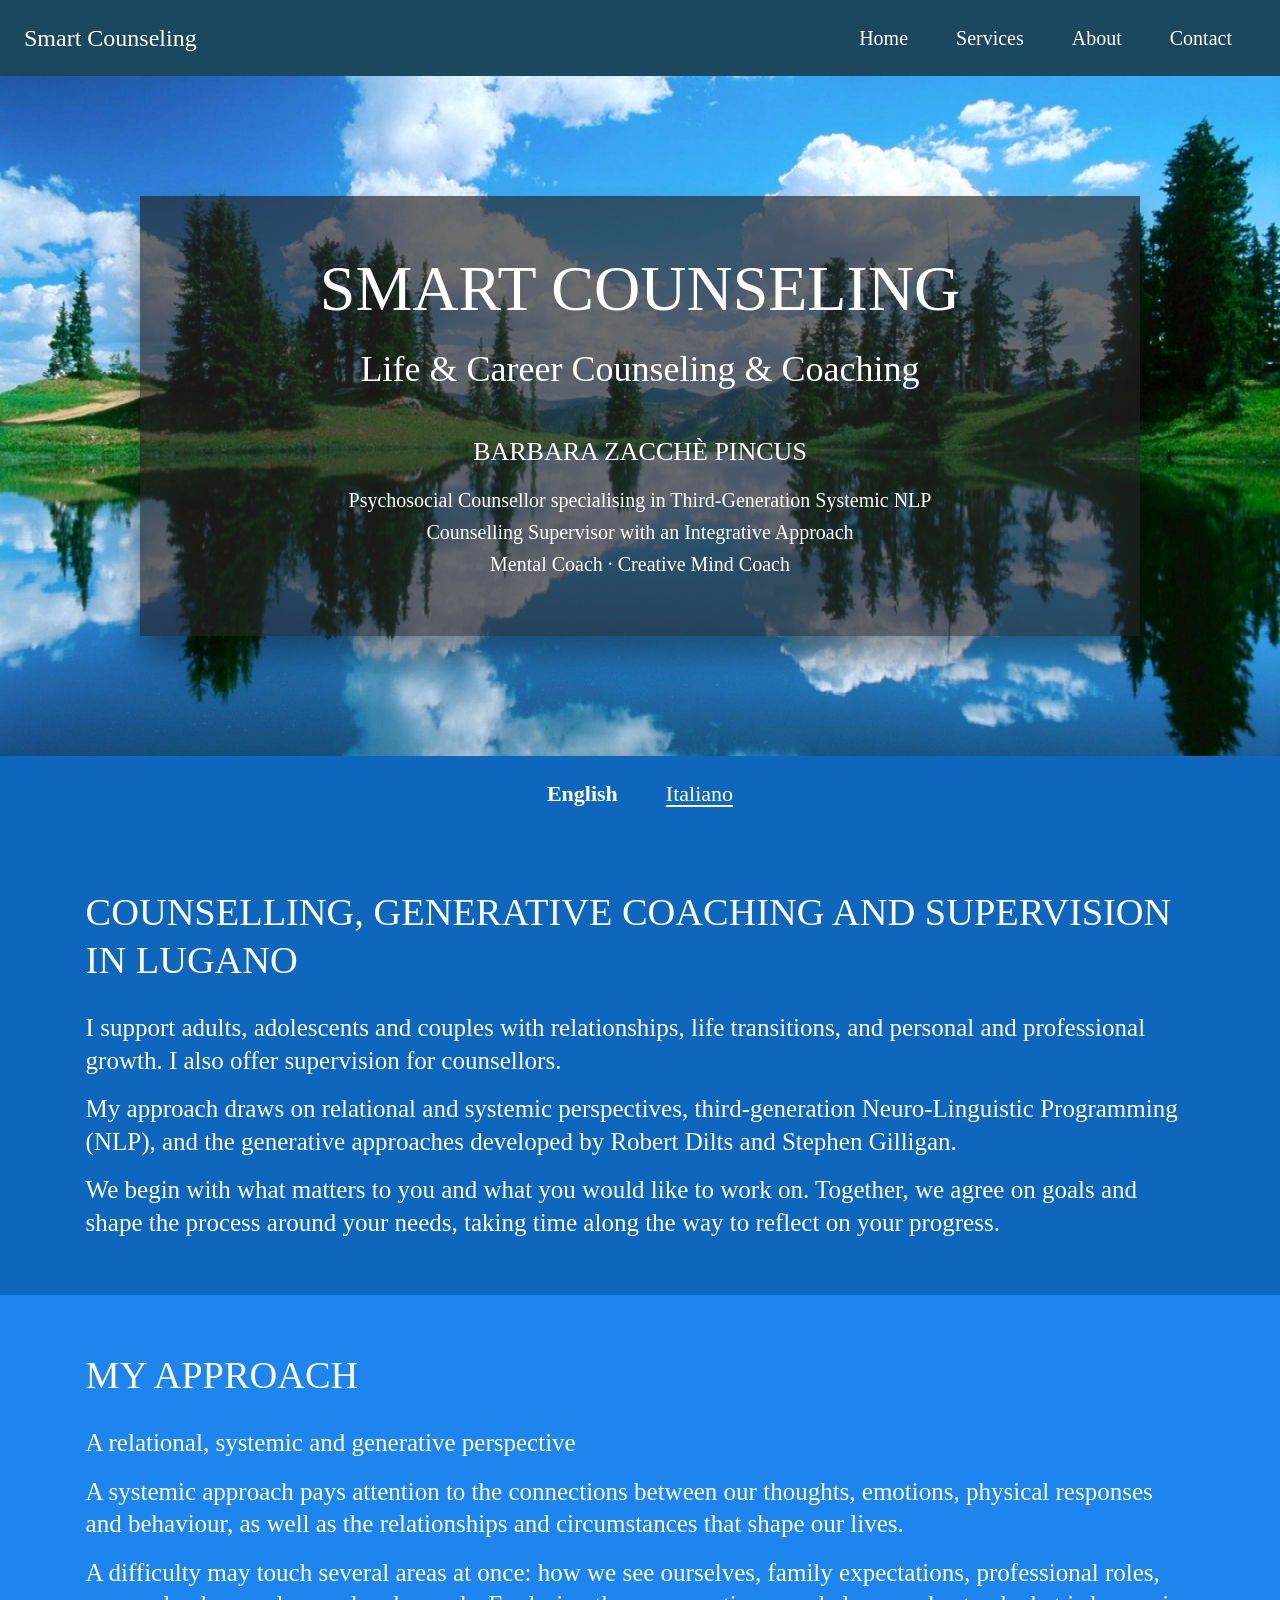
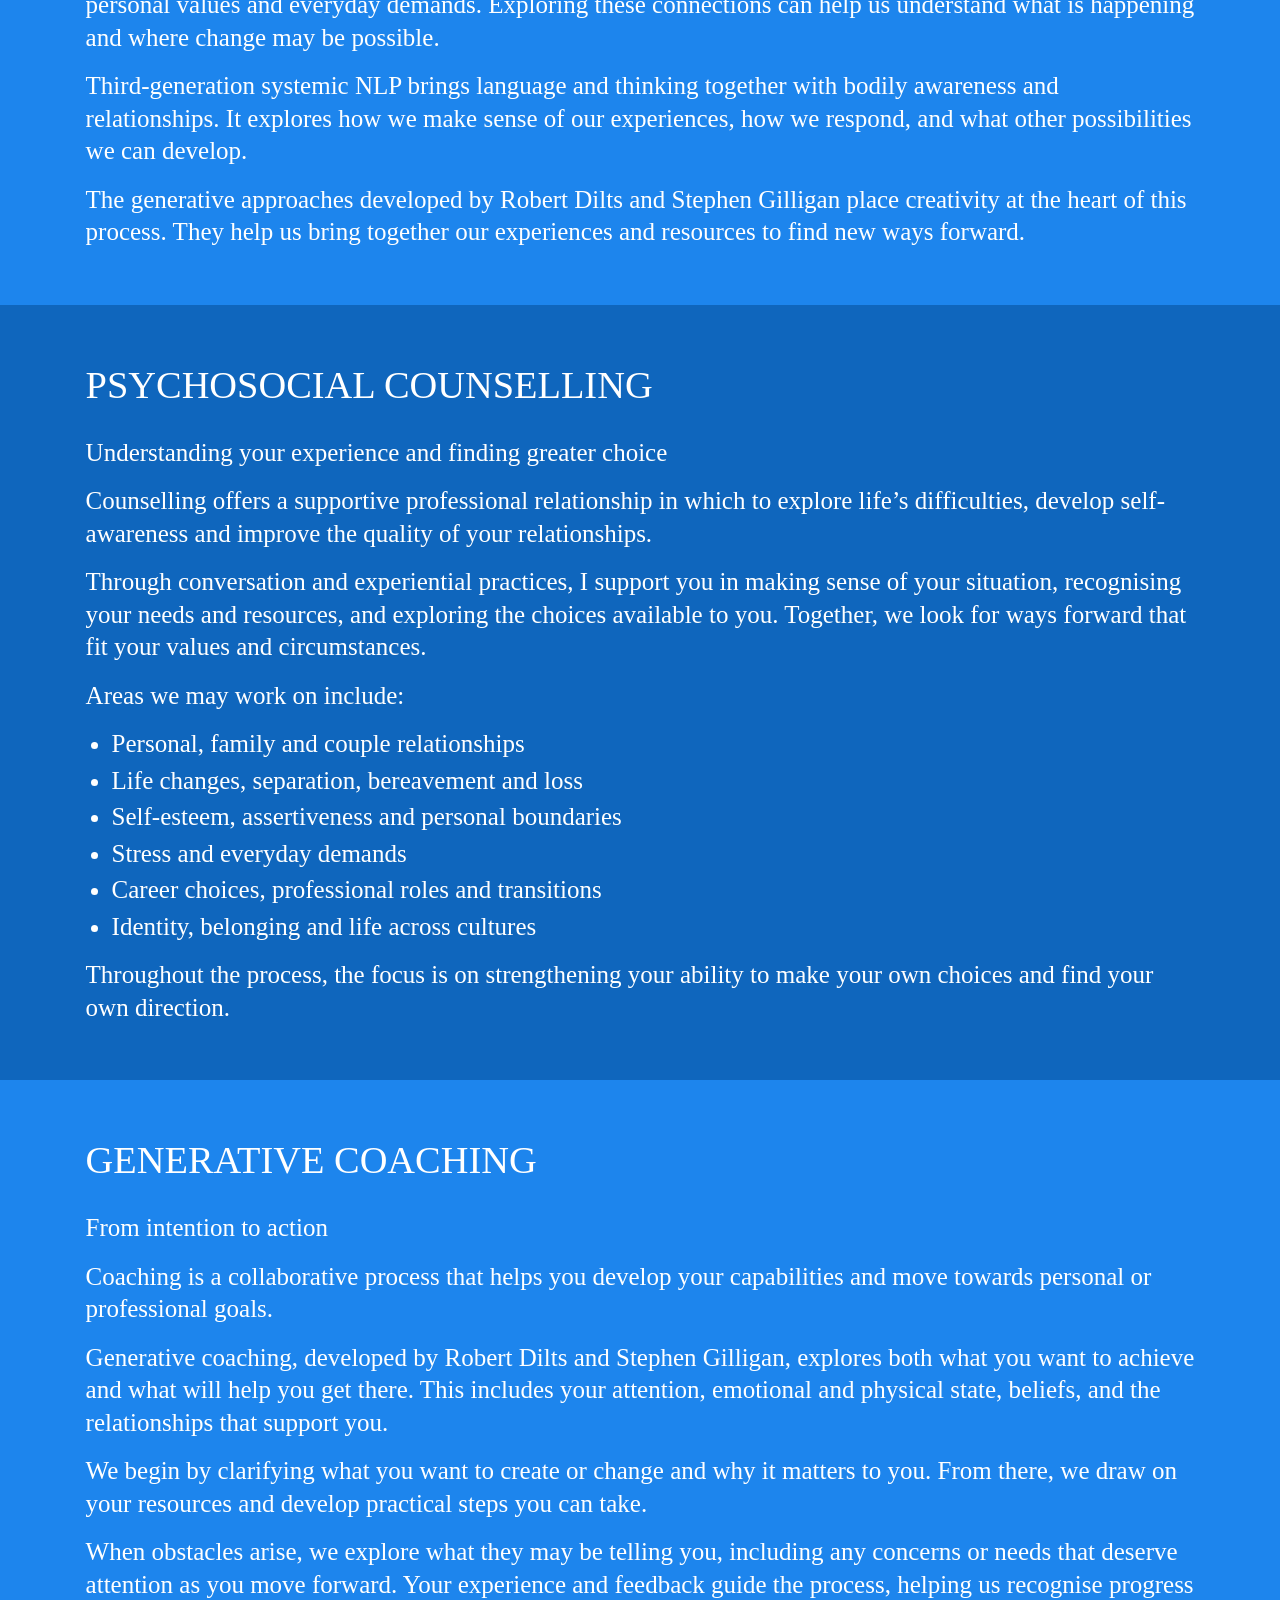
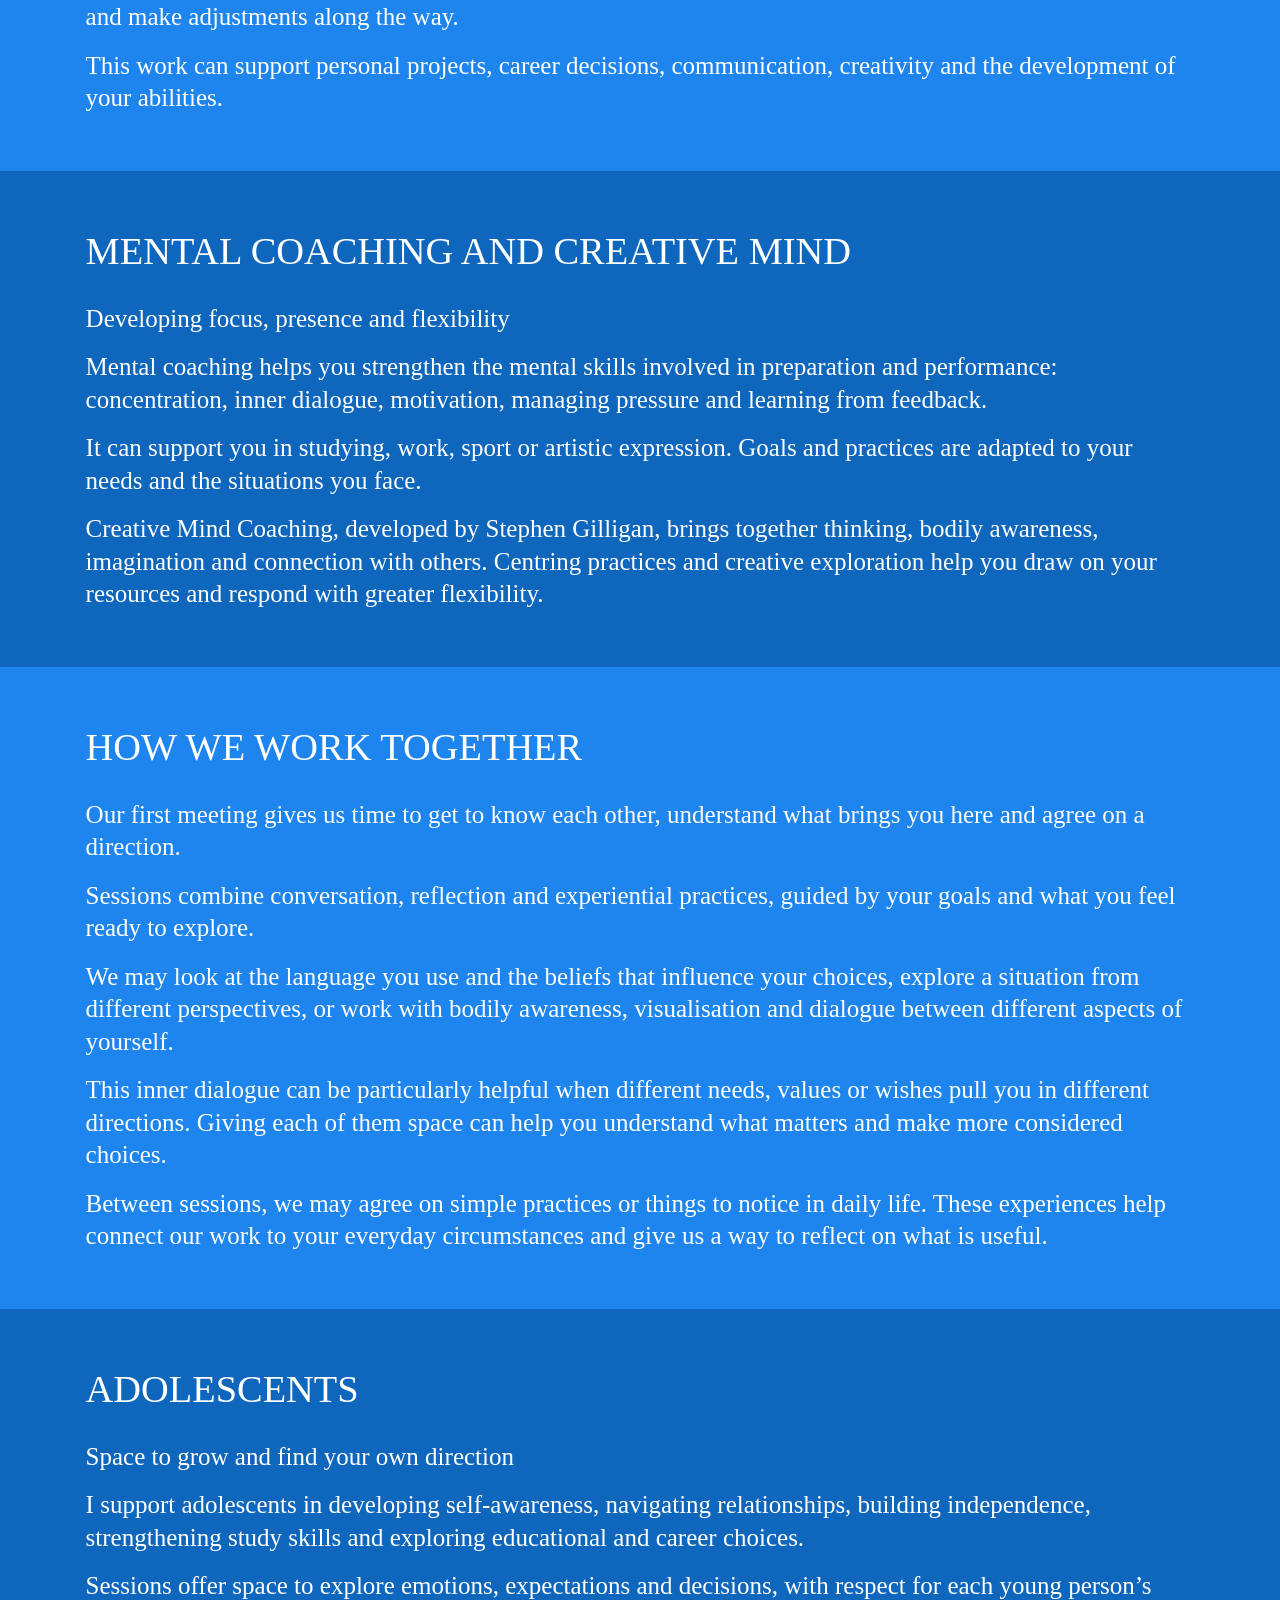
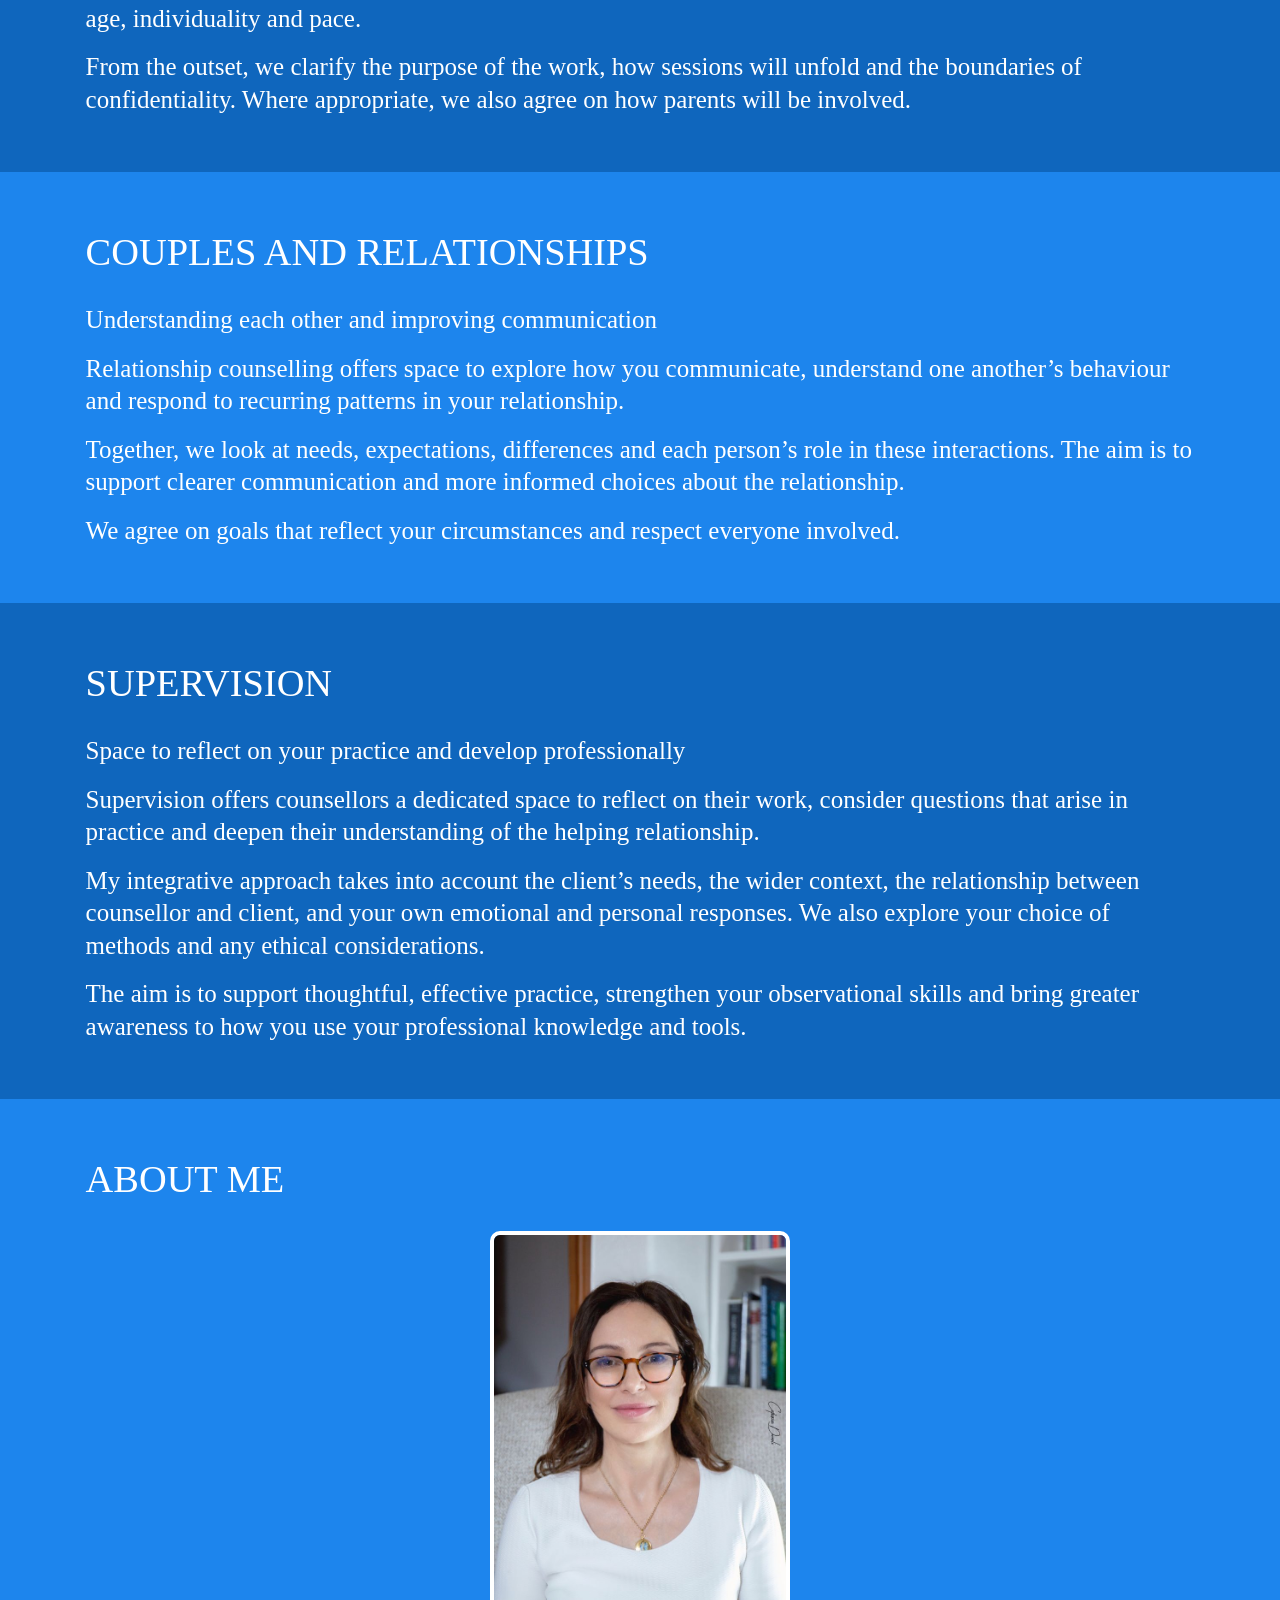
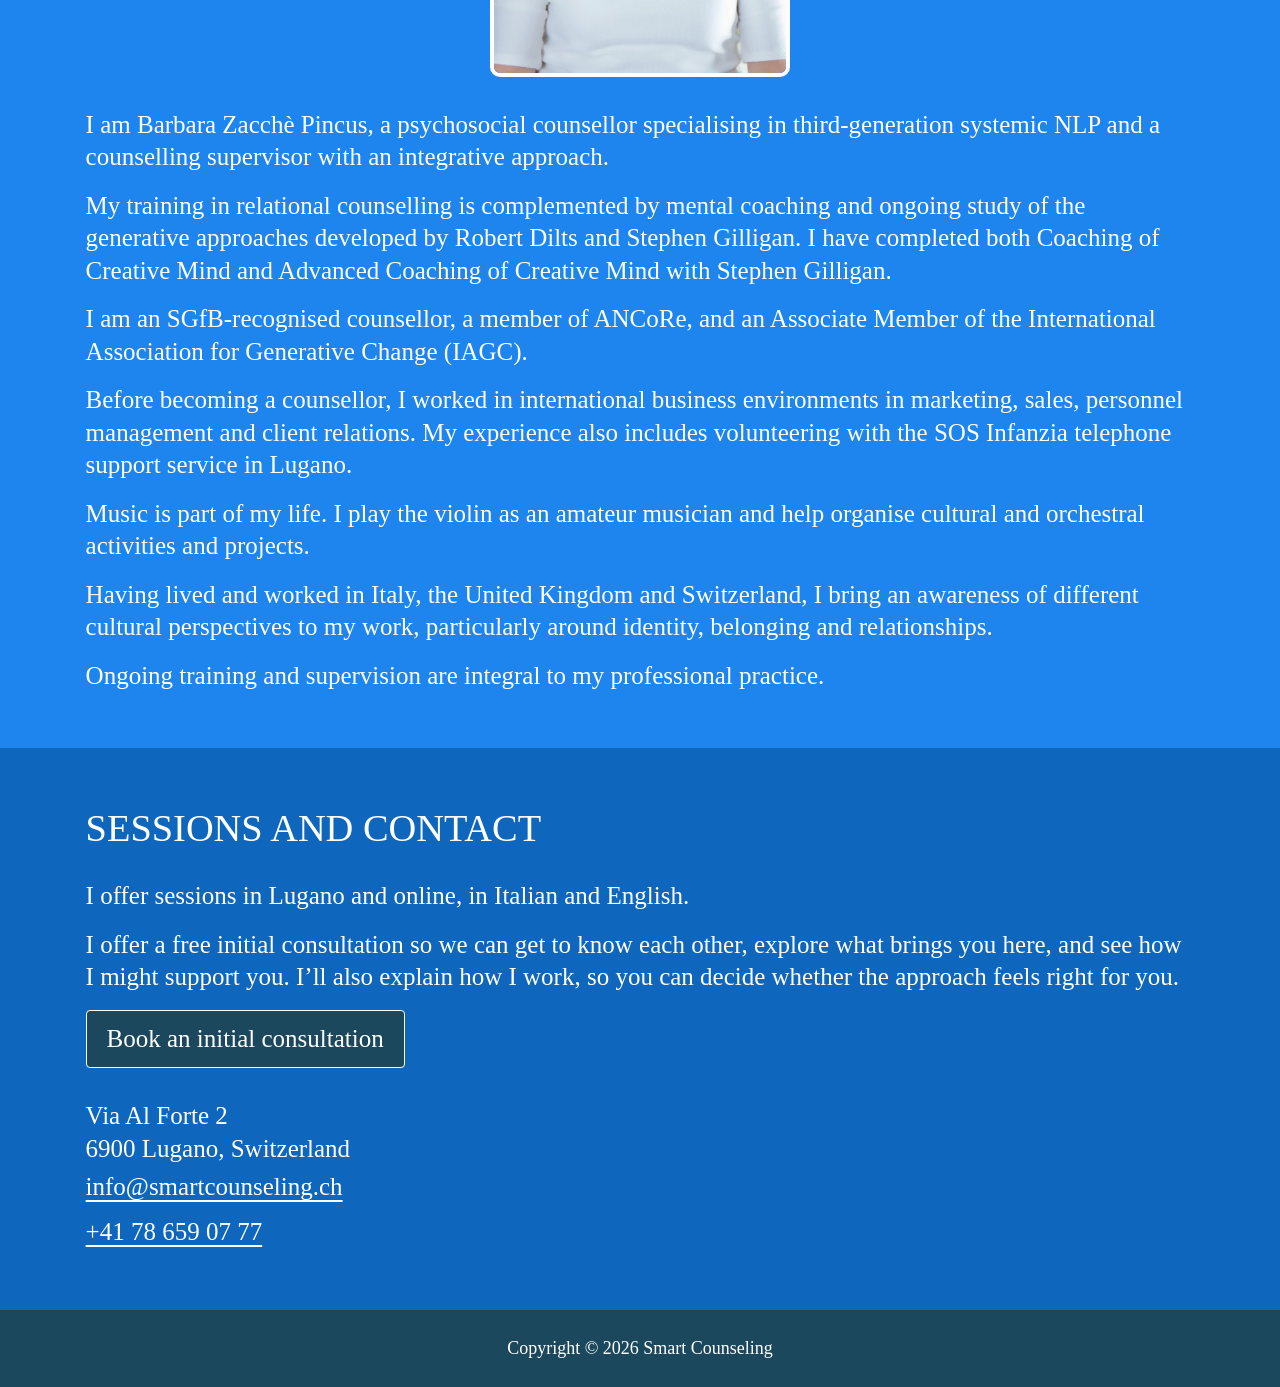
==== commit e5784419: "Restore larger desktop body text and compact paragraph spacing; preserve mobile layout" ====
--- a/index.html
+++ b/index.html
@@ -5,7 +5,7 @@
 <meta name="viewport" content="width=device-width, initial-scale=1">
 <title>Smart Counseling | Barbara Zacchè Pincus | Lugano</title>
 <meta name="description" content="I support adults, adolescents and couples with relationships, life transitions, and personal and professional growth. I also offer supervision for counsellors.">
-<link rel="stylesheet" href="css/style.css">
+<link rel="stylesheet" href="css/style.css?v=20261027-2">
 <link rel="alternate" hreflang="en" href="index.html">
 <link rel="alternate" hreflang="it" href="italian.html">
 </head>
--- a/css/style.css
+++ b/css/style.css
@@ -49,3 +49,10 @@
  .language { gap: 32px; font-size: 20px; padding: 8px 20px; }
 }
 @media (prefers-reduced-motion: reduce) { html { scroll-behavior: auto; } }
+
+/* Restore desktop reading size and rhythm without changing mobile rules. */
+@media (min-width: 761px) {
+ .content { width: 90%; max-width: 1440px; font-size: 25px; line-height: 1.3; }
+ .content p + p, .content ul + p, .content p + ul { margin-top: 16px; }
+ .topics li + li { margin-top: 4px; }
+}
